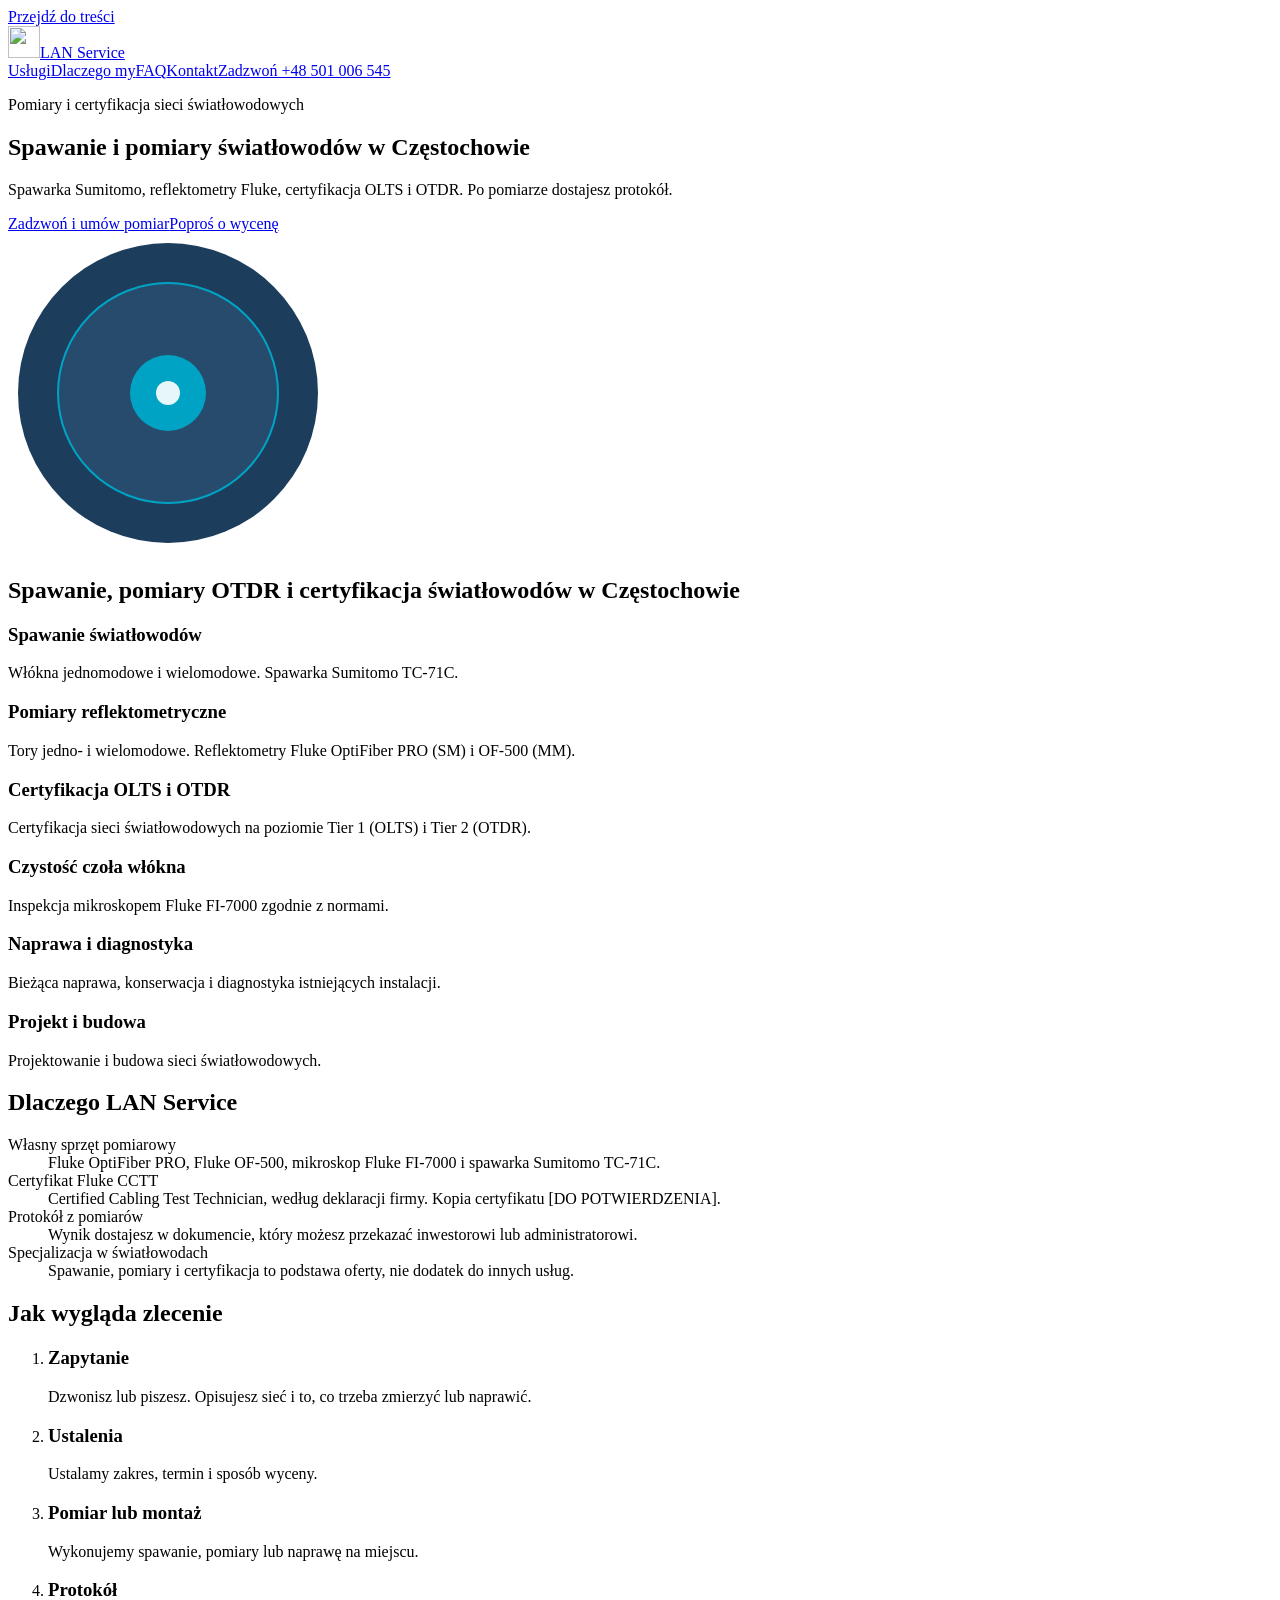
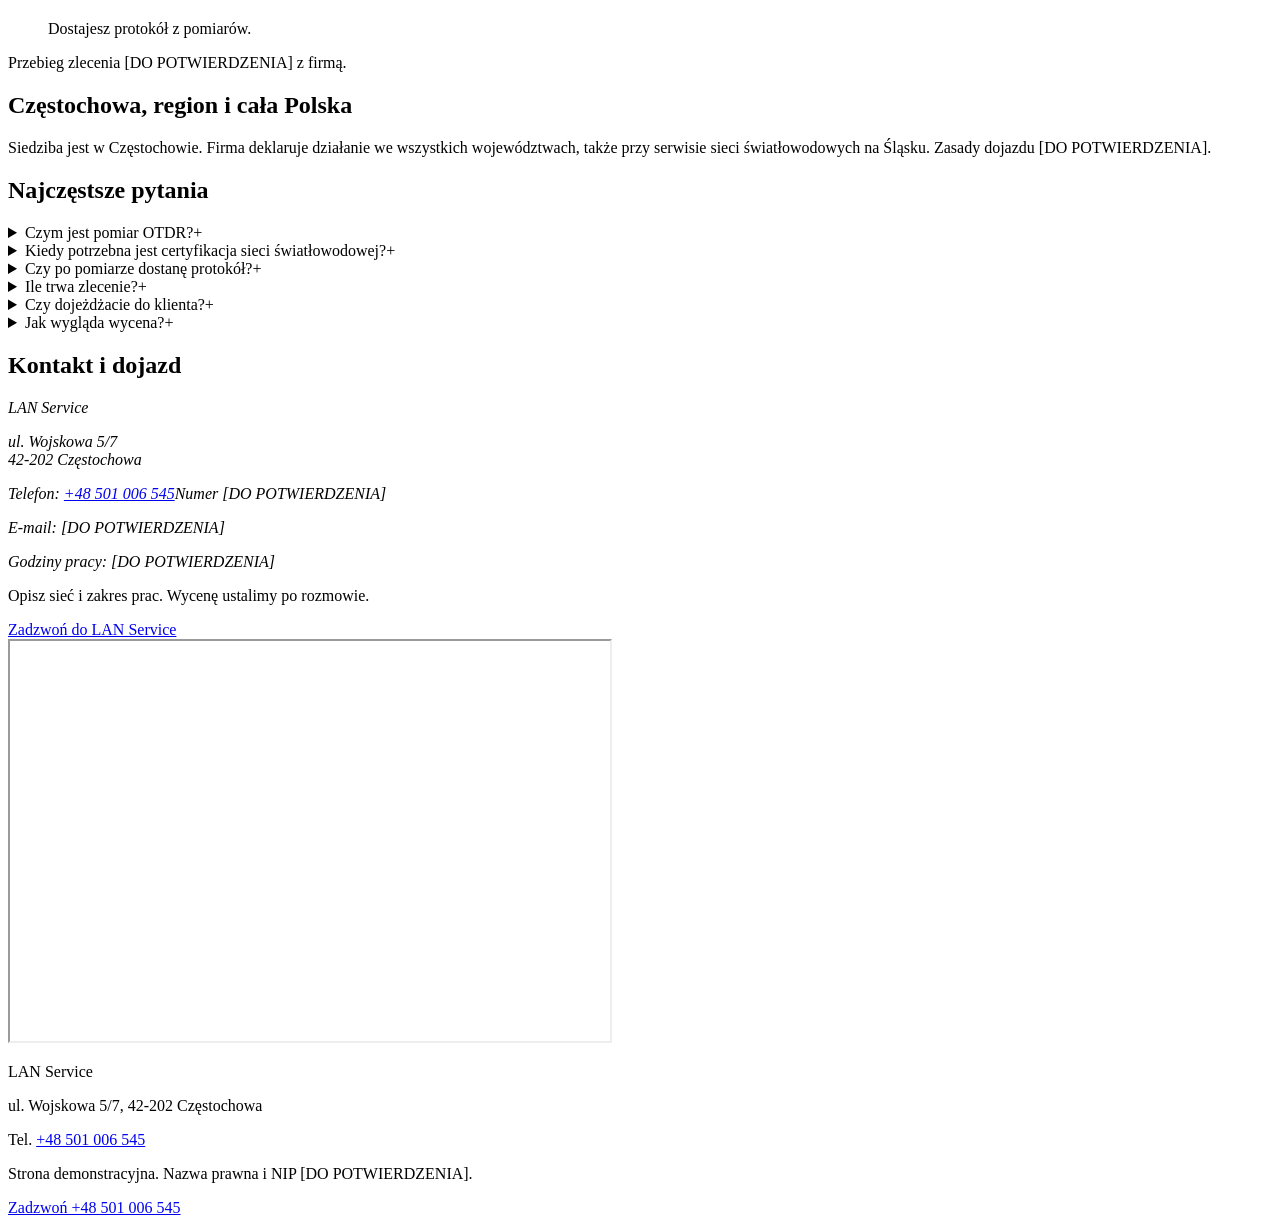
==== lan-service-czestochowa/index.html @ cc071b15 "Demo: lan-service-czestochowa" ====
<!DOCTYPE html><html lang="pl"><head><meta charset="utf-8"><meta name="viewport" content="width=device-width, initial-scale=1"><meta name="robots" content="noindex, nofollow"><title>Pomiary i spawanie światłowodów Częstochowa | LAN Service</title><meta name="description" content="Spawanie, pomiary OTDR i certyfikacja sieci światłowodowych w Częstochowie. Zadzwoń lub poproś o wycenę."><meta name="theme-color" content="#0f2a43"><meta property="og:type" content="website"><meta property="og:locale" content="pl_PL"><meta property="og:title" content="Pomiary i spawanie światłowodów Częstochowa | LAN Service"><meta property="og:description" content="Spawanie, pomiary OTDR i certyfikacja sieci światłowodowych w Częstochowie. Zadzwoń lub poproś o wycenę."><meta property="og:url" content="https://bdepta.github.io/demos/lan-service-czestochowa/"><meta property="og:site_name" content="LAN Service"><meta property="og:image" content="https://bdepta.github.io/demos/lan-service-czestochowa/og.png"><meta property="og:image:width" content="1200"><meta property="og:image:height" content="630"><meta property="og:image:alt" content="LAN Service: pomiary i spawanie światłowodów w Częstochowie"><meta name="twitter:card" content="summary_large_image"><link rel="icon" type="image/svg+xml" href="/demos/lan-service-czestochowa/favicon.svg"><meta name="generator" content="Astro v7.3.8"><script type="application/ld+json">{"@context":"https://schema.org","@graph":[{"@type":"ProfessionalService","@id":"https://bdepta.github.io/demos/lan-service-czestochowa/#firma","name":"LAN Service","url":"https://bdepta.github.io/demos/lan-service-czestochowa/","telephone":"+48 501 006 545","description":"Spawanie, pomiary OTDR i certyfikacja sieci światłowodowych w Częstochowie. Zadzwoń lub poproś o wycenę.","image":"https://bdepta.github.io/demos/lan-service-czestochowa/og.png","address":{"@type":"PostalAddress","streetAddress":"ul. Wojskowa 5/7","postalCode":"42-202","addressLocality":"Częstochowa","addressCountry":"PL"},"areaServed":[{"@type":"City","name":"Częstochowa"},{"@type":"Country","name":"Polska"}]},{"@type":"FAQPage","mainEntity":[{"@type":"Question","name":"Czym jest pomiar OTDR?","acceptedAnswer":{"@type":"Answer","text":"To pomiar reflektometryczny. Pokazuje długość toru, miejsca spawów i złączy oraz tłumienie na całej trasie. Pozwala też znaleźć miejsce uszkodzenia włókna."}},{"@type":"Question","name":"Kiedy potrzebna jest certyfikacja sieci światłowodowej?","acceptedAnswer":{"@type":"Answer","text":"Gdy chcesz mieć dokument potwierdzający parametry toru: po budowie, przy odbiorze od wykonawcy lub przed uruchomieniem usług. Certyfikacja Tier 1 to pomiar OLTS, Tier 2 dodaje OTDR."}},{"@type":"Question","name":"Czy po pomiarze dostanę protokół?","acceptedAnswer":{"@type":"Answer","text":"Tak, wyniki pomiarów są dokumentowane w protokole."}},{"@type":"Question","name":"Ile trwa zlecenie?","acceptedAnswer":{"@type":"Answer","text":"Zależy od liczby włókien i długości tras. Termin ustalamy po opisie zlecenia."}},{"@type":"Question","name":"Czy dojeżdżacie do klienta?","acceptedAnswer":{"@type":"Answer","text":"Siedziba jest w Częstochowie, a firma deklaruje działanie na terenie całej Polski."}},{"@type":"Question","name":"Jak wygląda wycena?","acceptedAnswer":{"@type":"Answer","text":"Cennik nie jest publiczny. Wycenę ustalamy po telefonie lub zapytaniu, na podstawie zakresu prac."}}]}]}</script><link rel="stylesheet" href="/demos/lan-service-czestochowa/_astro/index.CVqVc2AV.css"></head><body class="pb-20 md:pb-0"><a href="#tresc" class="sr-only focus:not-sr-only focus:fixed focus:left-2 focus:top-2 focus:z-50 focus:bg-white focus:p-3">Przejdź do treści</a><header class="border-b border-line bg-white"><div class="mx-auto flex h-16 max-w-6xl items-center justify-between px-4"><a href="/demos/lan-service-czestochowa/" class="flex min-h-11 items-center gap-2 font-bold text-navy" aria-label="LAN Service, strona główna"><img src="/demos/lan-service-czestochowa/favicon.svg" width="32" height="32" alt="">LAN Service</a><nav aria-label="Główna" class="hidden items-center gap-6 text-sm font-semibold text-navy md:flex"><a href="#uslugi" class="inline-block py-3 hover:text-accent-deep">Usługi</a><a href="#dlaczego" class="inline-block py-3 hover:text-accent-deep">Dlaczego my</a><a href="#faq" class="inline-block py-3 hover:text-accent-deep">FAQ</a><a href="#kontakt" class="inline-block py-3 hover:text-accent-deep">Kontakt</a><a href="tel:+48501006545" class="btn btn-primary !min-h-10">Zadzwoń +48 501 006 545</a></nav></div></header><main id="tresc"><section class="bg-navy text-white"><div class="mx-auto grid max-w-6xl items-center gap-8 px-4 py-12 md:grid-cols-[1.25fr_1fr] md:py-20"><div><p class="mb-4 font-mono text-sm uppercase tracking-widest text-accent">Pomiary i certyfikacja sieci światłowodowych</p><h1 class="text-4xl font-bold leading-tight tracking-tight md:text-5xl">Spawanie i pomiary światłowodów w Częstochowie</h1><p class="mt-5 max-w-[48ch] text-lg text-slate-200">Spawarka Sumitomo, reflektometry Fluke, certyfikacja OLTS i OTDR. Po pomiarze dostajesz protokół.</p><div class="mt-8 flex flex-col gap-3 sm:flex-row"><a href="tel:+48501006545" class="btn btn-primary">Zadzwoń i umów pomiar</a><a href="#kontakt" class="btn btn-ghost-light">Poproś o wycenę</a></div></div><div class="mx-auto w-full max-w-xs md:max-w-sm" aria-hidden="true"><!-- Schematyczny przekrój włókna: rdzeń, płaszcz, powłoka --><svg viewBox="0 0 320 320" width="320" height="320" class="h-auto w-full"><circle cx="160" cy="160" r="150" fill="#1d3d5c"></circle><circle cx="160" cy="160" r="110" fill="#264b6d" stroke="#00a3c4" stroke-width="2"></circle><circle cx="160" cy="160" r="38" fill="#00a3c4"></circle><circle cx="160" cy="160" r="12" fill="#fff" opacity=".9"></circle></svg></div></div></section><section id="uslugi" class="mx-auto max-w-6xl px-4 py-14 md:py-20"><h2 class="max-w-[28ch] text-3xl font-bold tracking-tight text-navy md:text-4xl">Spawanie, pomiary OTDR i certyfikacja światłowodów w Częstochowie</h2><div class="mt-10 grid gap-x-10 gap-y-8 md:grid-cols-2"><div class="border-t-2 border-navy pt-4 md:col-span-2 md:grid md:grid-cols-[1fr_2fr] md:gap-10"><h3 class="text-xl font-semibold text-navy">Spawanie światłowodów</h3><p class="mt-2 max-w-[60ch] text-muted">Włókna jednomodowe i wielomodowe. Spawarka Sumitomo TC-71C.</p></div><div class="border-t-2 border-navy pt-4"><h3 class="text-xl font-semibold text-navy">Pomiary reflektometryczne</h3><p class="mt-2 max-w-[60ch] text-muted">Tory jedno- i wielomodowe. Reflektometry Fluke OptiFiber PRO (SM) i OF-500 (MM).</p></div><div class="border-t-2 border-navy pt-4"><h3 class="text-xl font-semibold text-navy">Certyfikacja OLTS i OTDR</h3><p class="mt-2 max-w-[60ch] text-muted">Certyfikacja sieci światłowodowych na poziomie Tier 1 (OLTS) i Tier 2 (OTDR).</p></div><div class="border-t-2 border-navy pt-4"><h3 class="text-xl font-semibold text-navy">Czystość czoła włókna</h3><p class="mt-2 max-w-[60ch] text-muted">Inspekcja mikroskopem Fluke FI-7000 zgodnie z normami.</p></div><div class="border-t-2 border-navy pt-4"><h3 class="text-xl font-semibold text-navy">Naprawa i diagnostyka</h3><p class="mt-2 max-w-[60ch] text-muted">Bieżąca naprawa, konserwacja i diagnostyka istniejących instalacji.</p></div><div class="border-t-2 border-navy pt-4"><h3 class="text-xl font-semibold text-navy">Projekt i budowa</h3><p class="mt-2 max-w-[60ch] text-muted">Projektowanie i budowa sieci światłowodowych.</p></div></div></section><section id="dlaczego" class="bg-paper"><div class="mx-auto grid max-w-6xl gap-10 px-4 py-14 md:grid-cols-[1fr_1.4fr] md:py-20"><h2 class="text-3xl font-bold tracking-tight text-navy md:text-4xl">Dlaczego LAN Service</h2><dl class="grid gap-6 sm:grid-cols-2"><div class="rounded-ui border border-line bg-white p-5"><dt class="font-semibold text-navy">Własny sprzęt pomiarowy</dt><dd class="mt-2 text-muted">Fluke OptiFiber PRO, Fluke OF-500, mikroskop Fluke FI-7000 i spawarka Sumitomo TC-71C.</dd></div><div class="rounded-ui border border-line bg-white p-5"><dt class="font-semibold text-navy">Certyfikat Fluke CCTT</dt><dd class="mt-2 text-muted">Certified Cabling Test Technician, według deklaracji firmy. Kopia certyfikatu [DO POTWIERDZENIA].</dd></div><div class="rounded-ui border border-line bg-white p-5"><dt class="font-semibold text-navy">Protokół z pomiarów</dt><dd class="mt-2 text-muted">Wynik dostajesz w dokumencie, który możesz przekazać inwestorowi lub administratorowi.</dd></div><div class="rounded-ui border border-line bg-white p-5"><dt class="font-semibold text-navy">Specjalizacja w światłowodach</dt><dd class="mt-2 text-muted">Spawanie, pomiary i certyfikacja to podstawa oferty, nie dodatek do innych usług.</dd></div></dl></div></section><section class="mx-auto max-w-6xl px-4 py-14 md:py-20"><h2 class="text-3xl font-bold tracking-tight text-navy md:text-4xl">Jak wygląda zlecenie</h2><ol class="mt-10 grid gap-8 md:grid-cols-4"><li class="border-l-4 border-accent pl-4"><h3 class="text-lg font-semibold text-navy">Zapytanie</h3><p class="mt-2 text-muted">Dzwonisz lub piszesz. Opisujesz sieć i to, co trzeba zmierzyć lub naprawić.</p></li><li class="border-l-4 border-accent pl-4"><h3 class="text-lg font-semibold text-navy">Ustalenia</h3><p class="mt-2 text-muted">Ustalamy zakres, termin i sposób wyceny.</p></li><li class="border-l-4 border-accent pl-4"><h3 class="text-lg font-semibold text-navy">Pomiar lub montaż</h3><p class="mt-2 text-muted">Wykonujemy spawanie, pomiary lub naprawę na miejscu.</p></li><li class="border-l-4 border-accent pl-4"><h3 class="text-lg font-semibold text-navy">Protokół</h3><p class="mt-2 text-muted">Dostajesz protokół z pomiarów.</p></li></ol><p class="mt-6 text-sm text-muted">Przebieg zlecenia [DO POTWIERDZENIA] z firmą.</p></section><section class="bg-navy text-white"><div class="mx-auto max-w-6xl px-4 py-12 md:py-16"><h2 class="max-w-[28ch] text-3xl font-bold tracking-tight md:text-4xl">Częstochowa, region i cała Polska</h2><p class="mt-4 max-w-[60ch] text-slate-200">Siedziba jest w Częstochowie. Firma deklaruje działanie we wszystkich województwach, także przy serwisie sieci światłowodowych na Śląsku. Zasady dojazdu [DO POTWIERDZENIA].</p></div></section><section id="faq" class="mx-auto max-w-3xl px-4 py-14 md:py-20"><h2 class="text-3xl font-bold tracking-tight text-navy md:text-4xl">Najczęstsze pytania</h2><div class="mt-8 divide-y divide-line border-y border-line"><details class="py-4"><summary class="flex min-h-11 items-center justify-between gap-4 text-lg font-semibold text-navy">Czym jest pomiar OTDR?<span class="faq-plus text-2xl text-accent-deep" aria-hidden="true">+</span></summary><p class="mt-3 max-w-[60ch] text-muted">To pomiar reflektometryczny. Pokazuje długość toru, miejsca spawów i złączy oraz tłumienie na całej trasie. Pozwala też znaleźć miejsce uszkodzenia włókna.</p></details><details class="py-4"><summary class="flex min-h-11 items-center justify-between gap-4 text-lg font-semibold text-navy">Kiedy potrzebna jest certyfikacja sieci światłowodowej?<span class="faq-plus text-2xl text-accent-deep" aria-hidden="true">+</span></summary><p class="mt-3 max-w-[60ch] text-muted">Gdy chcesz mieć dokument potwierdzający parametry toru: po budowie, przy odbiorze od wykonawcy lub przed uruchomieniem usług. Certyfikacja Tier 1 to pomiar OLTS, Tier 2 dodaje OTDR.</p></details><details class="py-4"><summary class="flex min-h-11 items-center justify-between gap-4 text-lg font-semibold text-navy">Czy po pomiarze dostanę protokół?<span class="faq-plus text-2xl text-accent-deep" aria-hidden="true">+</span></summary><p class="mt-3 max-w-[60ch] text-muted">Tak, wyniki pomiarów są dokumentowane w protokole. Format i zakres protokołu [DO POTWIERDZENIA].</p></details><details class="py-4"><summary class="flex min-h-11 items-center justify-between gap-4 text-lg font-semibold text-navy">Ile trwa zlecenie?<span class="faq-plus text-2xl text-accent-deep" aria-hidden="true">+</span></summary><p class="mt-3 max-w-[60ch] text-muted">Zależy od liczby włókien i długości tras. Termin ustalamy po opisie zlecenia. Typowe czasy [DO POTWIERDZENIA].</p></details><details class="py-4"><summary class="flex min-h-11 items-center justify-between gap-4 text-lg font-semibold text-navy">Czy dojeżdżacie do klienta?<span class="faq-plus text-2xl text-accent-deep" aria-hidden="true">+</span></summary><p class="mt-3 max-w-[60ch] text-muted">Siedziba jest w Częstochowie, a firma deklaruje działanie na terenie całej Polski. Zasady dojazdu i koszty [DO POTWIERDZENIA].</p></details><details class="py-4"><summary class="flex min-h-11 items-center justify-between gap-4 text-lg font-semibold text-navy">Jak wygląda wycena?<span class="faq-plus text-2xl text-accent-deep" aria-hidden="true">+</span></summary><p class="mt-3 max-w-[60ch] text-muted">Cennik nie jest publiczny. Wycenę ustalamy po telefonie lub zapytaniu, na podstawie zakresu prac. Widełki cenowe [DO POTWIERDZENIA].</p></details></div></section><section id="kontakt" class="bg-paper"><div class="mx-auto grid max-w-6xl gap-8 px-4 py-14 md:grid-cols-2 md:py-20"><div><h2 class="text-3xl font-bold tracking-tight text-navy md:text-4xl">Kontakt i dojazd</h2><address class="mt-6 space-y-4 not-italic"><p class="text-lg font-semibold text-navy">LAN Service</p><p>ul. Wojskowa 5/7<br>42-202 Częstochowa</p><p>Telefon: <a href="tel:+48501006545" class="inline-block py-2 font-semibold text-accent-deep underline">+48 501 006 545</a><span class="block text-sm text-muted">Numer [DO POTWIERDZENIA]</span></p><p>E-mail: [DO POTWIERDZENIA]</p><p>Godziny pracy: [DO POTWIERDZENIA]</p></address><p class="mt-6 max-w-[50ch] text-muted">Opisz sieć i zakres prac. Wycenę ustalimy po rozmowie.</p><a href="tel:+48501006545" class="btn btn-primary mt-6">Zadzwoń do LAN Service</a></div><div class="overflow-hidden rounded-ui border border-line bg-white"><iframe title="Mapa dojazdu: ul. Wojskowa 5/7, Częstochowa" src="https://www.google.com/maps?q=Wojskowa%205%2F7%2C%2042-202%20Cz%C4%99stochowa&amp;output=embed" width="600" height="400" loading="lazy" referrerpolicy="no-referrer-when-downgrade" class="h-80 w-full md:h-full md:min-h-96"></iframe></div></div></section></main><footer class="bg-navy py-8 text-sm text-slate-200"><div class="mx-auto max-w-6xl px-4"><p class="font-semibold text-white">LAN Service</p><p>ul. Wojskowa 5/7, 42-202 Częstochowa</p><p>Tel. <a href="tel:+48501006545" class="inline-block py-3 underline">+48 501 006 545</a></p><p class="mt-3 text-slate-300">Strona demonstracyjna. Nazwa prawna i NIP [DO POTWIERDZENIA].</p></div></footer><div class="fixed inset-x-0 bottom-0 z-40 border-t border-line bg-white p-3 md:hidden"><a href="tel:+48501006545" class="btn btn-primary w-full">Zadzwoń +48 501 006 545</a></div></body></html>
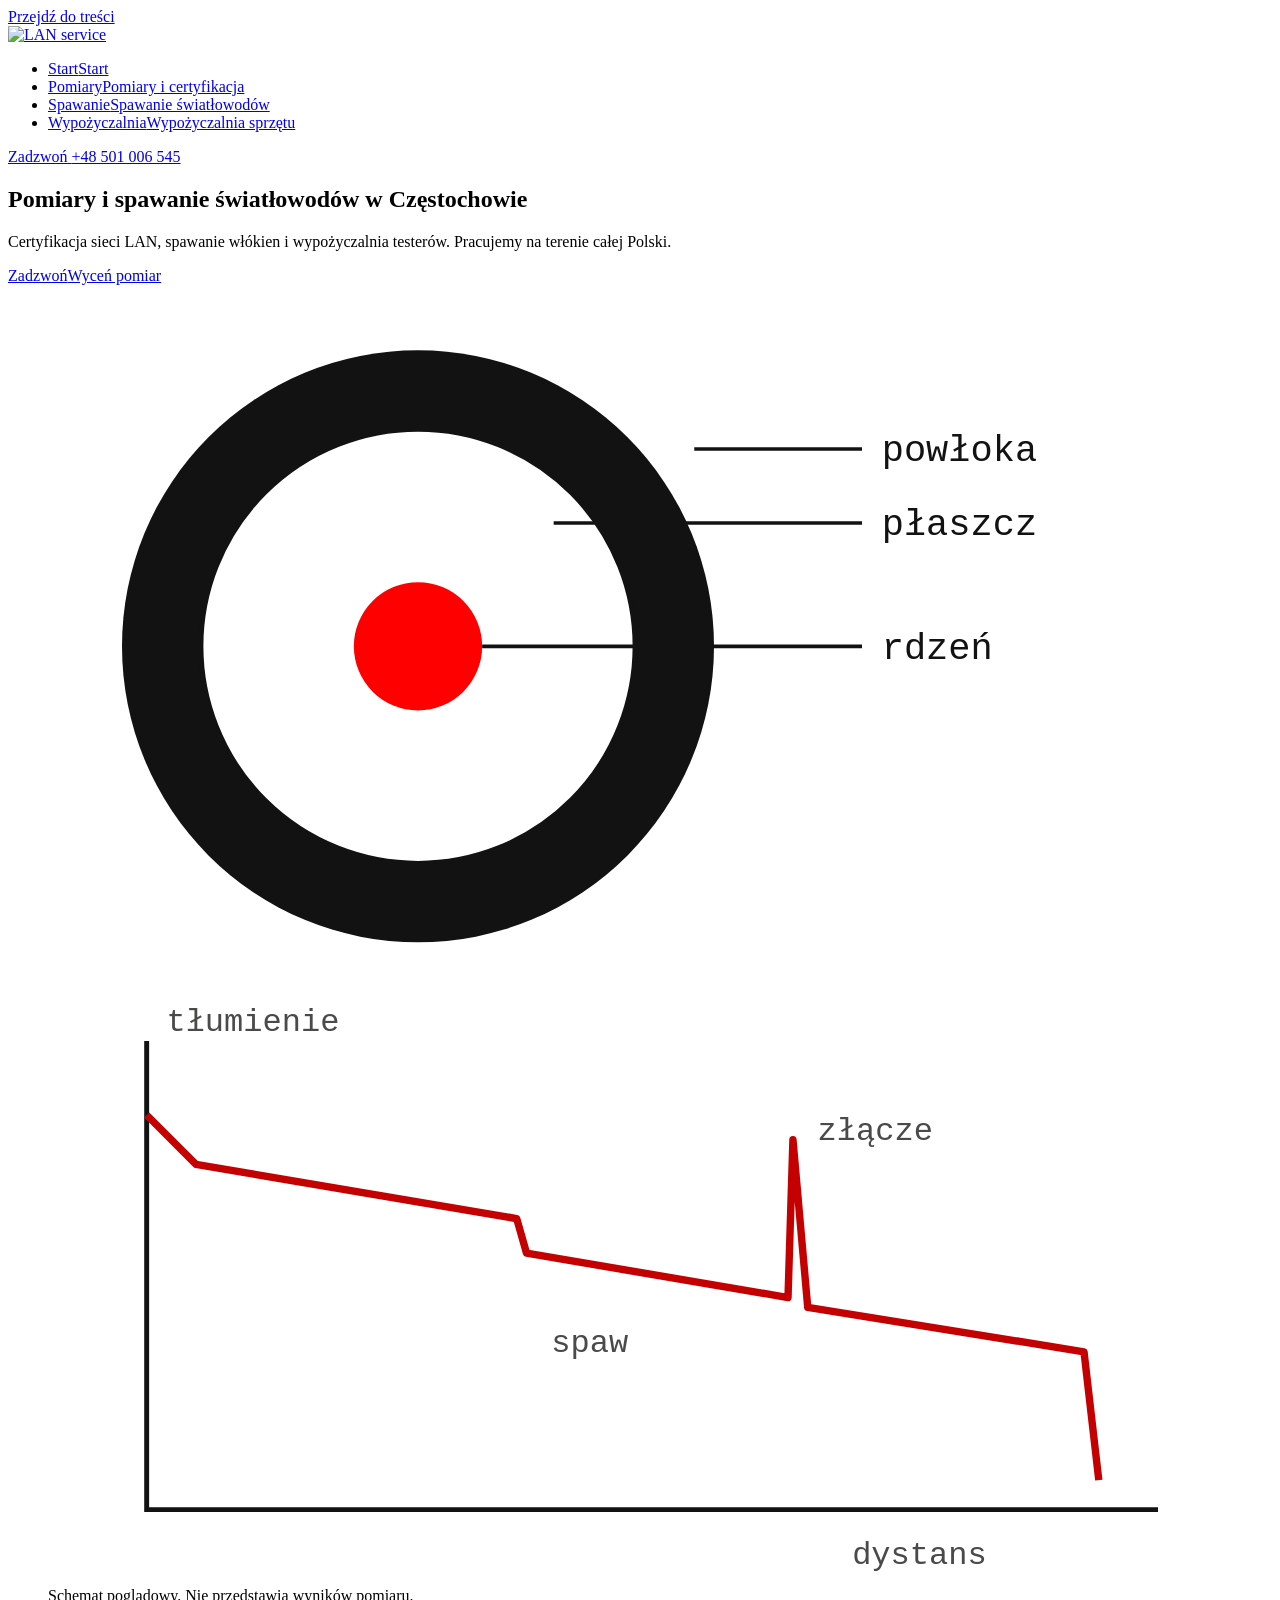
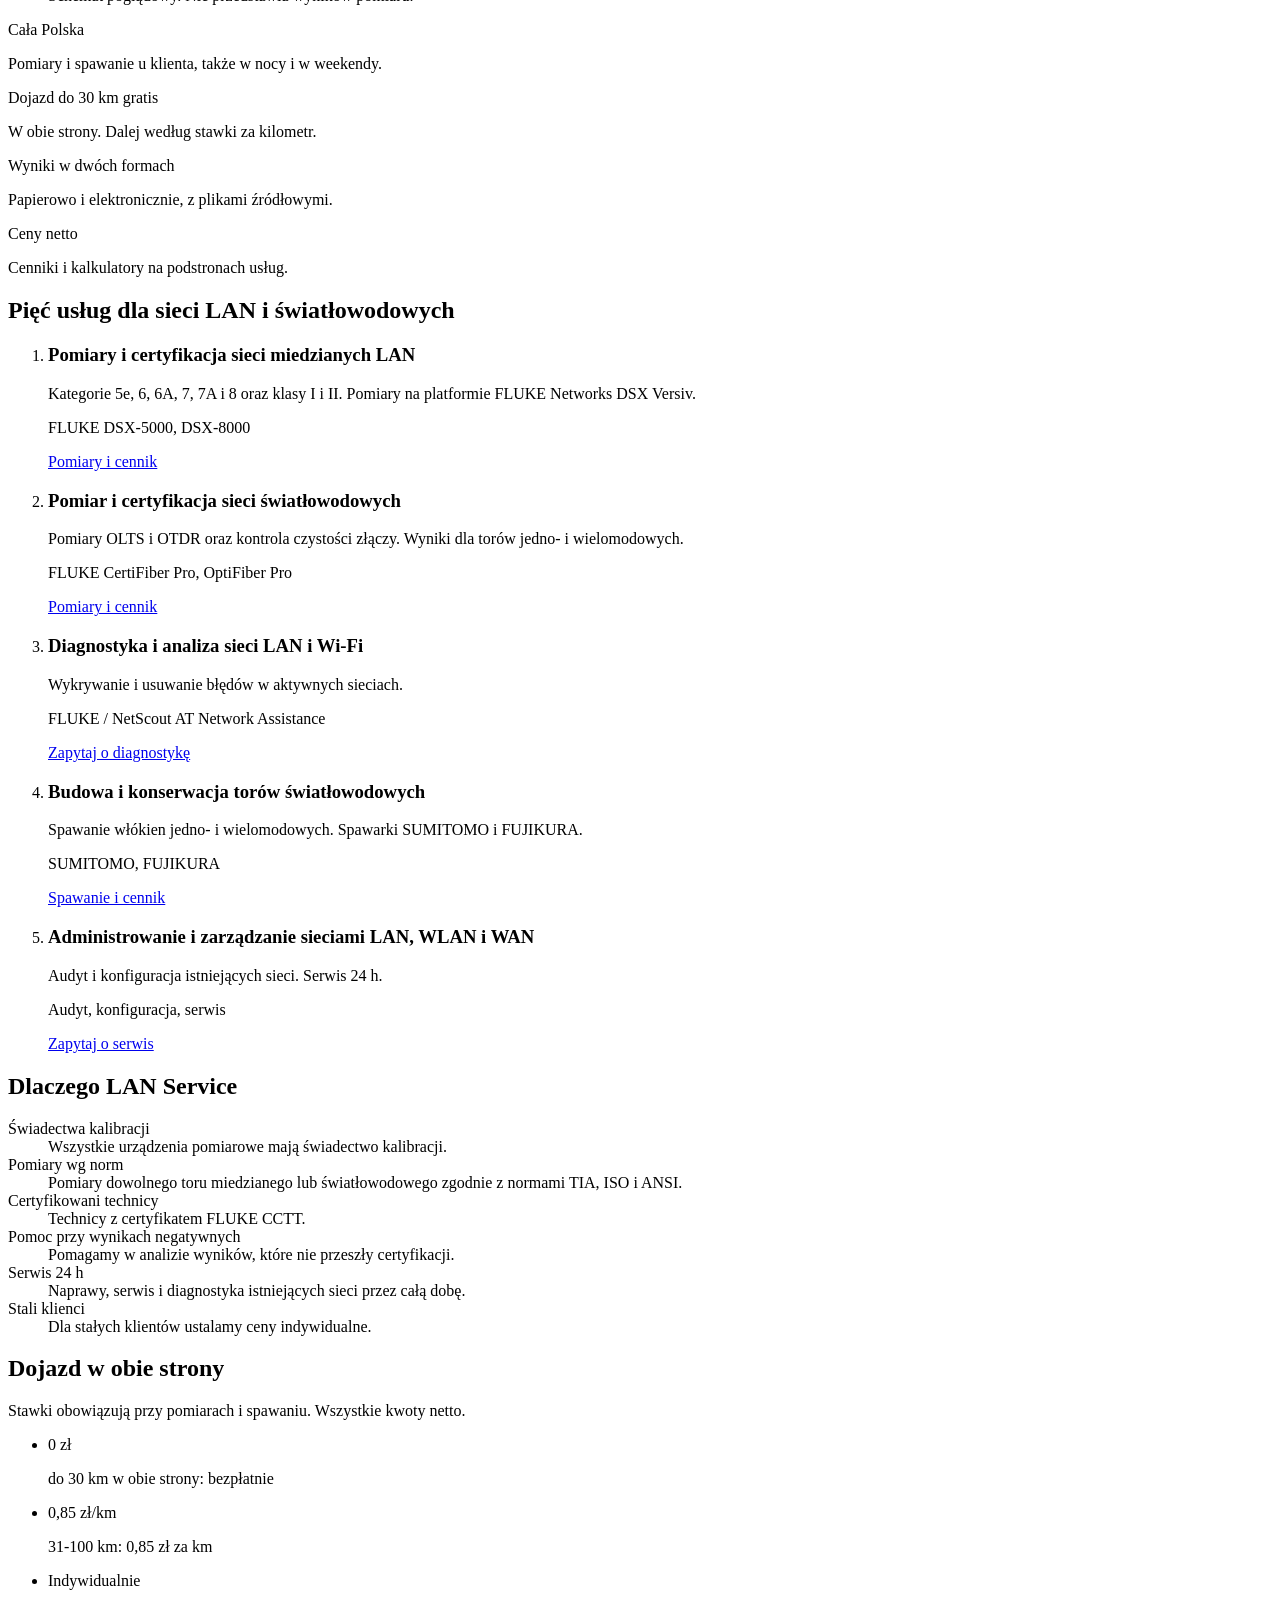
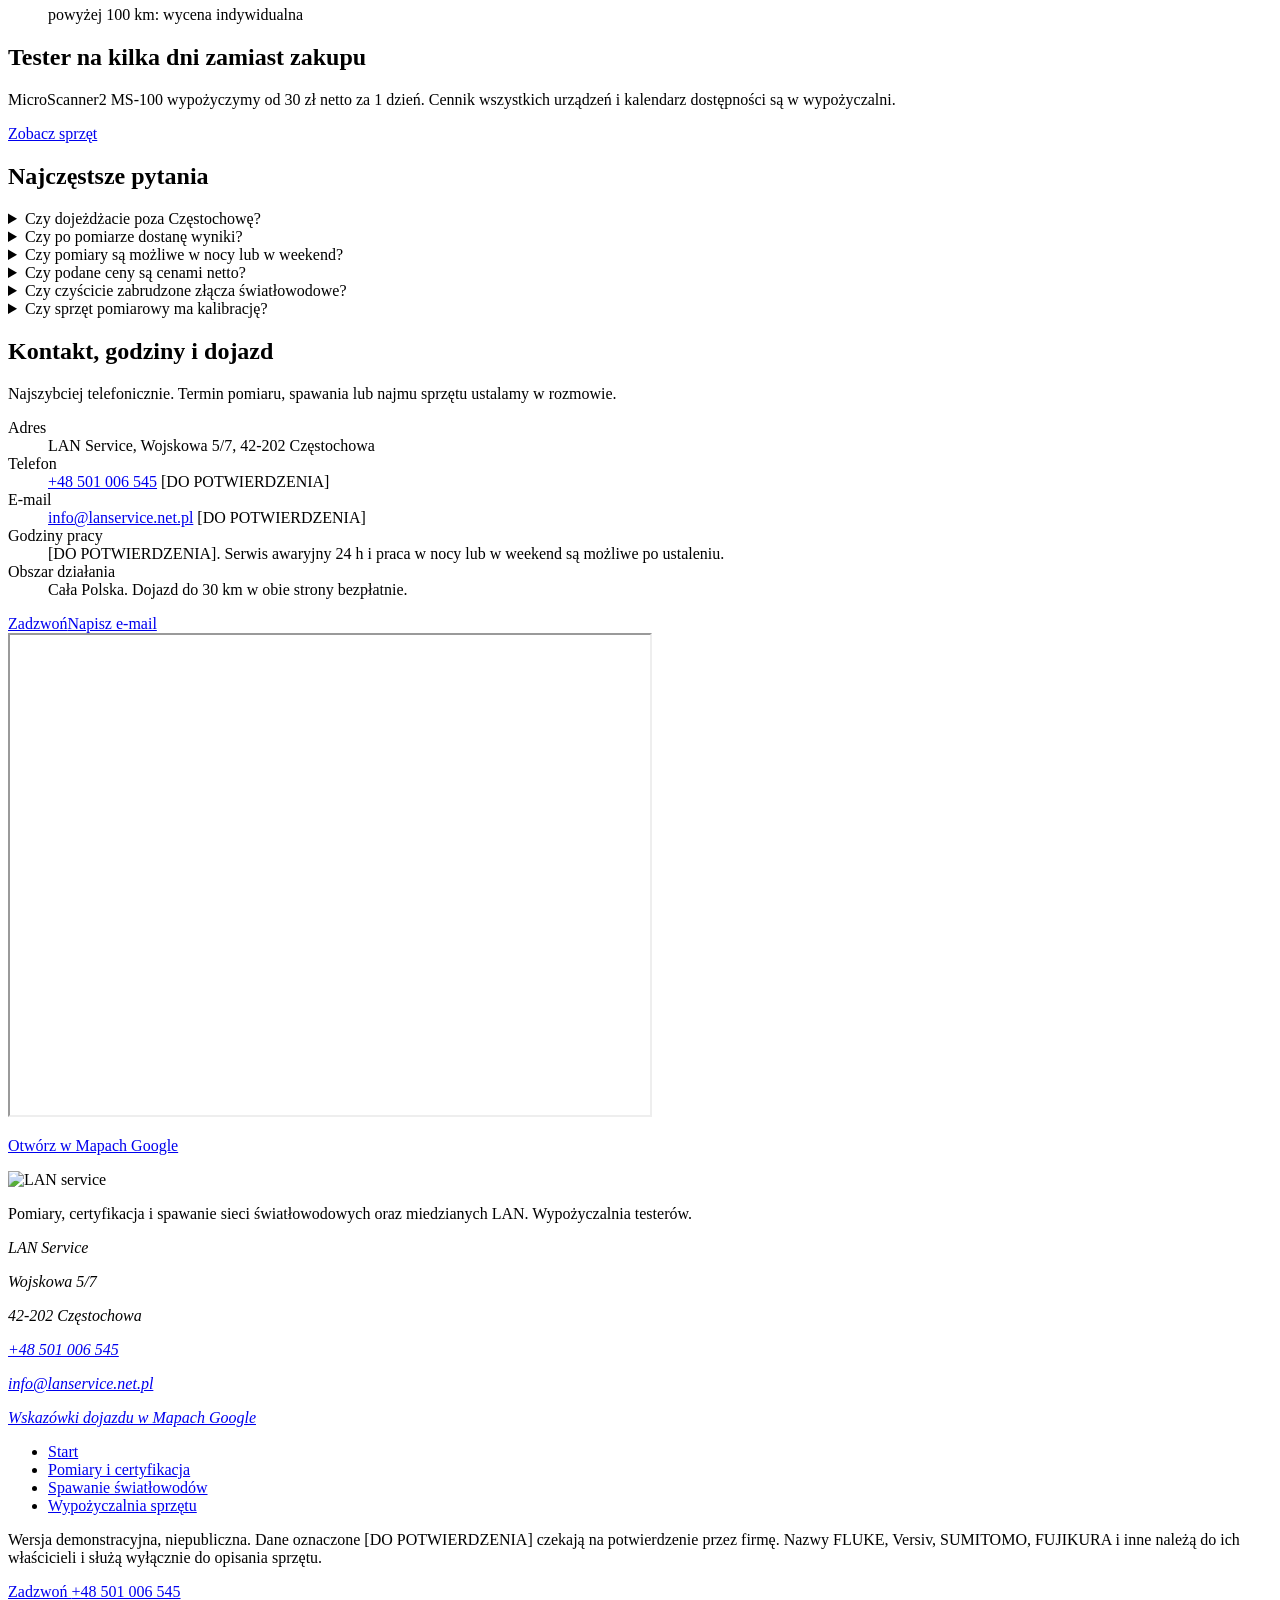
==== commit 8ff2d59a: "Demo: lan-service-czestochowa" ====
--- a/lan-service-czestochowa/index.html
+++ b/lan-service-czestochowa/index.html
@@ -1 +1 @@
-<!DOCTYPE html><html lang="pl"><head><meta charset="utf-8"><meta name="viewport" content="width=device-width, initial-scale=1"><meta name="robots" content="noindex, nofollow"><title>Pomiary i spawanie światłowodów Częstochowa | LAN Service</title><meta name="description" content="Spawanie, pomiary OTDR i certyfikacja sieci światłowodowych w Częstochowie. Zadzwoń lub poproś o wycenę."><meta name="theme-color" content="#0f2a43"><meta property="og:type" content="website"><meta property="og:locale" content="pl_PL"><meta property="og:title" content="Pomiary i spawanie światłowodów Częstochowa | LAN Service"><meta property="og:description" content="Spawanie, pomiary OTDR i certyfikacja sieci światłowodowych w Częstochowie. Zadzwoń lub poproś o wycenę."><meta property="og:url" content="https://bdepta.github.io/demos/lan-service-czestochowa/"><meta property="og:site_name" content="LAN Service"><meta property="og:image" content="https://bdepta.github.io/demos/lan-service-czestochowa/og.png"><meta property="og:image:width" content="1200"><meta property="og:image:height" content="630"><meta property="og:image:alt" content="LAN Service: pomiary i spawanie światłowodów w Częstochowie"><meta name="twitter:card" content="summary_large_image"><link rel="icon" type="image/svg+xml" href="/demos/lan-service-czestochowa/favicon.svg"><meta name="generator" content="Astro v7.3.8"><script type="application/ld+json">{"@context":"https://schema.org","@graph":[{"@type":"ProfessionalService","@id":"https://bdepta.github.io/demos/lan-service-czestochowa/#firma","name":"LAN Service","url":"https://bdepta.github.io/demos/lan-service-czestochowa/","telephone":"+48 501 006 545","description":"Spawanie, pomiary OTDR i certyfikacja sieci światłowodowych w Częstochowie. Zadzwoń lub poproś o wycenę.","image":"https://bdepta.github.io/demos/lan-service-czestochowa/og.png","address":{"@type":"PostalAddress","streetAddress":"ul. Wojskowa 5/7","postalCode":"42-202","addressLocality":"Częstochowa","addressCountry":"PL"},"areaServed":[{"@type":"City","name":"Częstochowa"},{"@type":"Country","name":"Polska"}]},{"@type":"FAQPage","mainEntity":[{"@type":"Question","name":"Czym jest pomiar OTDR?","acceptedAnswer":{"@type":"Answer","text":"To pomiar reflektometryczny. Pokazuje długość toru, miejsca spawów i złączy oraz tłumienie na całej trasie. Pozwala też znaleźć miejsce uszkodzenia włókna."}},{"@type":"Question","name":"Kiedy potrzebna jest certyfikacja sieci światłowodowej?","acceptedAnswer":{"@type":"Answer","text":"Gdy chcesz mieć dokument potwierdzający parametry toru: po budowie, przy odbiorze od wykonawcy lub przed uruchomieniem usług. Certyfikacja Tier 1 to pomiar OLTS, Tier 2 dodaje OTDR."}},{"@type":"Question","name":"Czy po pomiarze dostanę protokół?","acceptedAnswer":{"@type":"Answer","text":"Tak, wyniki pomiarów są dokumentowane w protokole."}},{"@type":"Question","name":"Ile trwa zlecenie?","acceptedAnswer":{"@type":"Answer","text":"Zależy od liczby włókien i długości tras. Termin ustalamy po opisie zlecenia."}},{"@type":"Question","name":"Czy dojeżdżacie do klienta?","acceptedAnswer":{"@type":"Answer","text":"Siedziba jest w Częstochowie, a firma deklaruje działanie na terenie całej Polski."}},{"@type":"Question","name":"Jak wygląda wycena?","acceptedAnswer":{"@type":"Answer","text":"Cennik nie jest publiczny. Wycenę ustalamy po telefonie lub zapytaniu, na podstawie zakresu prac."}}]}]}</script><link rel="stylesheet" href="/demos/lan-service-czestochowa/_astro/index.CVqVc2AV.css"></head><body class="pb-20 md:pb-0"><a href="#tresc" class="sr-only focus:not-sr-only focus:fixed focus:left-2 focus:top-2 focus:z-50 focus:bg-white focus:p-3">Przejdź do treści</a><header class="border-b border-line bg-white"><div class="mx-auto flex h-16 max-w-6xl items-center justify-between px-4"><a href="/demos/lan-service-czestochowa/" class="flex min-h-11 items-center gap-2 font-bold text-navy" aria-label="LAN Service, strona główna"><img src="/demos/lan-service-czestochowa/favicon.svg" width="32" height="32" alt="">LAN Service</a><nav aria-label="Główna" class="hidden items-center gap-6 text-sm font-semibold text-navy md:flex"><a href="#uslugi" class="inline-block py-3 hover:text-accent-deep">Usługi</a><a href="#dlaczego" class="inline-block py-3 hover:text-accent-deep">Dlaczego my</a><a href="#faq" class="inline-block py-3 hover:text-accent-deep">FAQ</a><a href="#kontakt" class="inline-block py-3 hover:text-accent-deep">Kontakt</a><a href="tel:+48501006545" class="btn btn-primary !min-h-10">Zadzwoń +48 501 006 545</a></nav></div></header><main id="tresc"><section class="bg-navy text-white"><div class="mx-auto grid max-w-6xl items-center gap-8 px-4 py-12 md:grid-cols-[1.25fr_1fr] md:py-20"><div><p class="mb-4 font-mono text-sm uppercase tracking-widest text-accent">Pomiary i certyfikacja sieci światłowodowych</p><h1 class="text-4xl font-bold leading-tight tracking-tight md:text-5xl">Spawanie i pomiary światłowodów w Częstochowie</h1><p class="mt-5 max-w-[48ch] text-lg text-slate-200">Spawarka Sumitomo, reflektometry Fluke, certyfikacja OLTS i OTDR. Po pomiarze dostajesz protokół.</p><div class="mt-8 flex flex-col gap-3 sm:flex-row"><a href="tel:+48501006545" class="btn btn-primary">Zadzwoń i umów pomiar</a><a href="#kontakt" class="btn btn-ghost-light">Poproś o wycenę</a></div></div><div class="mx-auto w-full max-w-xs md:max-w-sm" aria-hidden="true"><!-- Schematyczny przekrój włókna: rdzeń, płaszcz, powłoka --><svg viewBox="0 0 320 320" width="320" height="320" class="h-auto w-full"><circle cx="160" cy="160" r="150" fill="#1d3d5c"></circle><circle cx="160" cy="160" r="110" fill="#264b6d" stroke="#00a3c4" stroke-width="2"></circle><circle cx="160" cy="160" r="38" fill="#00a3c4"></circle><circle cx="160" cy="160" r="12" fill="#fff" opacity=".9"></circle></svg></div></div></section><section id="uslugi" class="mx-auto max-w-6xl px-4 py-14 md:py-20"><h2 class="max-w-[28ch] text-3xl font-bold tracking-tight text-navy md:text-4xl">Spawanie, pomiary OTDR i certyfikacja światłowodów w Częstochowie</h2><div class="mt-10 grid gap-x-10 gap-y-8 md:grid-cols-2"><div class="border-t-2 border-navy pt-4 md:col-span-2 md:grid md:grid-cols-[1fr_2fr] md:gap-10"><h3 class="text-xl font-semibold text-navy">Spawanie światłowodów</h3><p class="mt-2 max-w-[60ch] text-muted">Włókna jednomodowe i wielomodowe. Spawarka Sumitomo TC-71C.</p></div><div class="border-t-2 border-navy pt-4"><h3 class="text-xl font-semibold text-navy">Pomiary reflektometryczne</h3><p class="mt-2 max-w-[60ch] text-muted">Tory jedno- i wielomodowe. Reflektometry Fluke OptiFiber PRO (SM) i OF-500 (MM).</p></div><div class="border-t-2 border-navy pt-4"><h3 class="text-xl font-semibold text-navy">Certyfikacja OLTS i OTDR</h3><p class="mt-2 max-w-[60ch] text-muted">Certyfikacja sieci światłowodowych na poziomie Tier 1 (OLTS) i Tier 2 (OTDR).</p></div><div class="border-t-2 border-navy pt-4"><h3 class="text-xl font-semibold text-navy">Czystość czoła włókna</h3><p class="mt-2 max-w-[60ch] text-muted">Inspekcja mikroskopem Fluke FI-7000 zgodnie z normami.</p></div><div class="border-t-2 border-navy pt-4"><h3 class="text-xl font-semibold text-navy">Naprawa i diagnostyka</h3><p class="mt-2 max-w-[60ch] text-muted">Bieżąca naprawa, konserwacja i diagnostyka istniejących instalacji.</p></div><div class="border-t-2 border-navy pt-4"><h3 class="text-xl font-semibold text-navy">Projekt i budowa</h3><p class="mt-2 max-w-[60ch] text-muted">Projektowanie i budowa sieci światłowodowych.</p></div></div></section><section id="dlaczego" class="bg-paper"><div class="mx-auto grid max-w-6xl gap-10 px-4 py-14 md:grid-cols-[1fr_1.4fr] md:py-20"><h2 class="text-3xl font-bold tracking-tight text-navy md:text-4xl">Dlaczego LAN Service</h2><dl class="grid gap-6 sm:grid-cols-2"><div class="rounded-ui border border-line bg-white p-5"><dt class="font-semibold text-navy">Własny sprzęt pomiarowy</dt><dd class="mt-2 text-muted">Fluke OptiFiber PRO, Fluke OF-500, mikroskop Fluke FI-7000 i spawarka Sumitomo TC-71C.</dd></div><div class="rounded-ui border border-line bg-white p-5"><dt class="font-semibold text-navy">Certyfikat Fluke CCTT</dt><dd class="mt-2 text-muted">Certified Cabling Test Technician, według deklaracji firmy. Kopia certyfikatu [DO POTWIERDZENIA].</dd></div><div class="rounded-ui border border-line bg-white p-5"><dt class="font-semibold text-navy">Protokół z pomiarów</dt><dd class="mt-2 text-muted">Wynik dostajesz w dokumencie, który możesz przekazać inwestorowi lub administratorowi.</dd></div><div class="rounded-ui border border-line bg-white p-5"><dt class="font-semibold text-navy">Specjalizacja w światłowodach</dt><dd class="mt-2 text-muted">Spawanie, pomiary i certyfikacja to podstawa oferty, nie dodatek do innych usług.</dd></div></dl></div></section><section class="mx-auto max-w-6xl px-4 py-14 md:py-20"><h2 class="text-3xl font-bold tracking-tight text-navy md:text-4xl">Jak wygląda zlecenie</h2><ol class="mt-10 grid gap-8 md:grid-cols-4"><li class="border-l-4 border-accent pl-4"><h3 class="text-lg font-semibold text-navy">Zapytanie</h3><p class="mt-2 text-muted">Dzwonisz lub piszesz. Opisujesz sieć i to, co trzeba zmierzyć lub naprawić.</p></li><li class="border-l-4 border-accent pl-4"><h3 class="text-lg font-semibold text-navy">Ustalenia</h3><p class="mt-2 text-muted">Ustalamy zakres, termin i sposób wyceny.</p></li><li class="border-l-4 border-accent pl-4"><h3 class="text-lg font-semibold text-navy">Pomiar lub montaż</h3><p class="mt-2 text-muted">Wykonujemy spawanie, pomiary lub naprawę na miejscu.</p></li><li class="border-l-4 border-accent pl-4"><h3 class="text-lg font-semibold text-navy">Protokół</h3><p class="mt-2 text-muted">Dostajesz protokół z pomiarów.</p></li></ol><p class="mt-6 text-sm text-muted">Przebieg zlecenia [DO POTWIERDZENIA] z firmą.</p></section><section class="bg-navy text-white"><div class="mx-auto max-w-6xl px-4 py-12 md:py-16"><h2 class="max-w-[28ch] text-3xl font-bold tracking-tight md:text-4xl">Częstochowa, region i cała Polska</h2><p class="mt-4 max-w-[60ch] text-slate-200">Siedziba jest w Częstochowie. Firma deklaruje działanie we wszystkich województwach, także przy serwisie sieci światłowodowych na Śląsku. Zasady dojazdu [DO POTWIERDZENIA].</p></div></section><section id="faq" class="mx-auto max-w-3xl px-4 py-14 md:py-20"><h2 class="text-3xl font-bold tracking-tight text-navy md:text-4xl">Najczęstsze pytania</h2><div class="mt-8 divide-y divide-line border-y border-line"><details class="py-4"><summary class="flex min-h-11 items-center justify-between gap-4 text-lg font-semibold text-navy">Czym jest pomiar OTDR?<span class="faq-plus text-2xl text-accent-deep" aria-hidden="true">+</span></summary><p class="mt-3 max-w-[60ch] text-muted">To pomiar reflektometryczny. Pokazuje długość toru, miejsca spawów i złączy oraz tłumienie na całej trasie. Pozwala też znaleźć miejsce uszkodzenia włókna.</p></details><details class="py-4"><summary class="flex min-h-11 items-center justify-between gap-4 text-lg font-semibold text-navy">Kiedy potrzebna jest certyfikacja sieci światłowodowej?<span class="faq-plus text-2xl text-accent-deep" aria-hidden="true">+</span></summary><p class="mt-3 max-w-[60ch] text-muted">Gdy chcesz mieć dokument potwierdzający parametry toru: po budowie, przy odbiorze od wykonawcy lub przed uruchomieniem usług. Certyfikacja Tier 1 to pomiar OLTS, Tier 2 dodaje OTDR.</p></details><details class="py-4"><summary class="flex min-h-11 items-center justify-between gap-4 text-lg font-semibold text-navy">Czy po pomiarze dostanę protokół?<span class="faq-plus text-2xl text-accent-deep" aria-hidden="true">+</span></summary><p class="mt-3 max-w-[60ch] text-muted">Tak, wyniki pomiarów są dokumentowane w protokole. Format i zakres protokołu [DO POTWIERDZENIA].</p></details><details class="py-4"><summary class="flex min-h-11 items-center justify-between gap-4 text-lg font-semibold text-navy">Ile trwa zlecenie?<span class="faq-plus text-2xl text-accent-deep" aria-hidden="true">+</span></summary><p class="mt-3 max-w-[60ch] text-muted">Zależy od liczby włókien i długości tras. Termin ustalamy po opisie zlecenia. Typowe czasy [DO POTWIERDZENIA].</p></details><details class="py-4"><summary class="flex min-h-11 items-center justify-between gap-4 text-lg font-semibold text-navy">Czy dojeżdżacie do klienta?<span class="faq-plus text-2xl text-accent-deep" aria-hidden="true">+</span></summary><p class="mt-3 max-w-[60ch] text-muted">Siedziba jest w Częstochowie, a firma deklaruje działanie na terenie całej Polski. Zasady dojazdu i koszty [DO POTWIERDZENIA].</p></details><details class="py-4"><summary class="flex min-h-11 items-center justify-between gap-4 text-lg font-semibold text-navy">Jak wygląda wycena?<span class="faq-plus text-2xl text-accent-deep" aria-hidden="true">+</span></summary><p class="mt-3 max-w-[60ch] text-muted">Cennik nie jest publiczny. Wycenę ustalamy po telefonie lub zapytaniu, na podstawie zakresu prac. Widełki cenowe [DO POTWIERDZENIA].</p></details></div></section><section id="kontakt" class="bg-paper"><div class="mx-auto grid max-w-6xl gap-8 px-4 py-14 md:grid-cols-2 md:py-20"><div><h2 class="text-3xl font-bold tracking-tight text-navy md:text-4xl">Kontakt i dojazd</h2><address class="mt-6 space-y-4 not-italic"><p class="text-lg font-semibold text-navy">LAN Service</p><p>ul. Wojskowa 5/7<br>42-202 Częstochowa</p><p>Telefon: <a href="tel:+48501006545" class="inline-block py-2 font-semibold text-accent-deep underline">+48 501 006 545</a><span class="block text-sm text-muted">Numer [DO POTWIERDZENIA]</span></p><p>E-mail: [DO POTWIERDZENIA]</p><p>Godziny pracy: [DO POTWIERDZENIA]</p></address><p class="mt-6 max-w-[50ch] text-muted">Opisz sieć i zakres prac. Wycenę ustalimy po rozmowie.</p><a href="tel:+48501006545" class="btn btn-primary mt-6">Zadzwoń do LAN Service</a></div><div class="overflow-hidden rounded-ui border border-line bg-white"><iframe title="Mapa dojazdu: ul. Wojskowa 5/7, Częstochowa" src="https://www.google.com/maps?q=Wojskowa%205%2F7%2C%2042-202%20Cz%C4%99stochowa&amp;output=embed" width="600" height="400" loading="lazy" referrerpolicy="no-referrer-when-downgrade" class="h-80 w-full md:h-full md:min-h-96"></iframe></div></div></section></main><footer class="bg-navy py-8 text-sm text-slate-200"><div class="mx-auto max-w-6xl px-4"><p class="font-semibold text-white">LAN Service</p><p>ul. Wojskowa 5/7, 42-202 Częstochowa</p><p>Tel. <a href="tel:+48501006545" class="inline-block py-3 underline">+48 501 006 545</a></p><p class="mt-3 text-slate-300">Strona demonstracyjna. Nazwa prawna i NIP [DO POTWIERDZENIA].</p></div></footer><div class="fixed inset-x-0 bottom-0 z-40 border-t border-line bg-white p-3 md:hidden"><a href="tel:+48501006545" class="btn btn-primary w-full">Zadzwoń +48 501 006 545</a></div></body></html>+<!DOCTYPE html><html lang="pl"><head><meta charset="utf-8"><meta name="viewport" content="width=device-width, initial-scale=1"><meta name="robots" content="noindex, nofollow"><title>Pomiary i spawanie światłowodów Częstochowa | LAN Service</title><meta name="description" content="Pomiary, certyfikacja sieci LAN i spawanie światłowodów w Częstochowie i całej Polsce. Wypożyczalnia testerów. Zadzwoń lub wyceń usługę."><meta name="theme-color" content="#ffffff"><link rel="icon" type="image/svg+xml" href="/demos/lan-service-czestochowa/favicon.svg"><meta property="og:type" content="website"><meta property="og:locale" content="pl_PL"><meta property="og:site_name" content="LAN Service"><meta property="og:title" content="Pomiary i spawanie światłowodów Częstochowa | LAN Service"><meta property="og:description" content="Pomiary, certyfikacja sieci LAN i spawanie światłowodów w Częstochowie i całej Polsce. Wypożyczalnia testerów. Zadzwoń lub wyceń usługę."><meta property="og:image" content="https://bdepta.github.io/demos/lan-service-czestochowa/og.png"><meta property="og:image:width" content="1200"><meta property="og:image:height" content="630"><meta property="og:image:alt" content="Logo LAN service"><meta name="twitter:card" content="summary_large_image"><script type="application/ld+json">{"@context":"https://schema.org","@type":"ProfessionalService","name":"LAN Service","url":"https://bdepta.github.io/demos/lan-service-czestochowa/","logo":"https://bdepta.github.io/demos/lan-service-czestochowa/logo-lan-service.png","image":"https://bdepta.github.io/demos/lan-service-czestochowa/og.png","telephone":"+48 501 006 545","email":"info@lanservice.net.pl","address":{"@type":"PostalAddress","streetAddress":"Wojskowa 5/7","postalCode":"42-202","addressLocality":"Częstochowa","addressRegion":"śląskie","addressCountry":"PL"},"areaServed":{"@type":"Country","name":"Polska"},"makesOffer":[{"@type":"Offer","itemOffered":{"@type":"Service","name":"Pomiary i certyfikacja sieci miedzianych LAN"}},{"@type":"Offer","itemOffered":{"@type":"Service","name":"Pomiary i certyfikacja sieci światłowodowych"}},{"@type":"Offer","itemOffered":{"@type":"Service","name":"Diagnostyka i analiza sieci LAN i Wi-Fi"}},{"@type":"Offer","itemOffered":{"@type":"Service","name":"Spawanie światłowodów"}},{"@type":"Offer","itemOffered":{"@type":"Service","name":"Wypożyczalnia sprzętu pomiarowego"}}]}</script><script type="application/ld+json">{"@context":"https://schema.org","@type":"FAQPage","mainEntity":[{"@type":"Question","name":"Czy dojeżdżacie poza Częstochowę?","acceptedAnswer":{"@type":"Answer","text":"Tak. Pomiary i spawanie wykonujemy na terenie całej Polski. Dojazd w obie strony do 30 km jest bezpłatny. Od 31 do 100 km doliczamy 0,85 zł za kilometr, a powyżej 100 km wyceniamy dojazd indywidualnie."}},{"@type":"Question","name":"Czy po pomiarze dostanę wyniki?","acceptedAnswer":{"@type":"Answer","text":"Tak. Wyniki przekazujemy papierowo i elektronicznie, razem z plikami źródłowymi. Pomagamy też w analizie wyników negatywnych."}},{"@type":"Question","name":"Czy pomiary są możliwe w nocy lub w weekend?","acceptedAnswer":{"@type":"Answer","text":"Tak. Praca w nocy, w soboty, niedziele i święta jest możliwa. Termin ustalamy telefonicznie."}},{"@type":"Question","name":"Czy podane ceny są cenami netto?","acceptedAnswer":{"@type":"Answer","text":"Tak. Wszystkie ceny na stronie to kwoty netto. Dla stałych klientów ustalamy ceny indywidualne."}},{"@type":"Question","name":"Czy czyścicie zabrudzone złącza światłowodowe?","acceptedAnswer":{"@type":"Answer","text":"Nie. Usługa kontroli czystości obejmuje ocenę złączy, ale nie czyszczenie zabrudzonych złączy."}},{"@type":"Question","name":"Czy sprzęt pomiarowy ma kalibrację?","acceptedAnswer":{"@type":"Answer","text":"Tak. Wszystkie urządzenia pomiarowe mają świadectwo kalibracji."}}]}</script><link rel="stylesheet" href="/demos/lan-service-czestochowa/_astro/estimate.CK9jO0yG.css"></head><body class="pb-20 md:pb-0"><a href="#tresc" class="sr-only focus:not-sr-only focus:fixed focus:left-2 focus:top-2 focus:z-50 focus:bg-ink focus:px-4 focus:py-3 focus:text-white">Przejdź do treści</a><header class="border-b border-line bg-paper"><div class="wrap flex flex-wrap items-center justify-between gap-x-6 gap-y-2 py-3"><a href="/demos/lan-service-czestochowa/" class="block shrink-0" aria-label="LAN service, strona główna"><img src="/demos/lan-service-czestochowa/logo-lan-service.webp" width="744" height="82" alt="LAN service" class="h-8 w-auto md:h-9" fetchpriority="high"></a><nav aria-label="Główne" class="order-3 w-full md:order-none md:w-auto"><ul class="flex flex-wrap gap-x-1 text-[.9375rem] font-semibold md:gap-x-2"><li><a href="/demos/lan-service-czestochowa/" aria-current="page" class="inline-flex min-h-11 items-center px-2 underline-offset-8 hover:underline decoration-2 decoration-red underline"><span class="md:hidden">Start</span><span class="hidden md:inline">Start</span></a></li><li><a href="/demos/lan-service-czestochowa/pomiary-i-certyfikacja-sieci-lan/" class="inline-flex min-h-11 items-center px-2 underline-offset-8 hover:underline decoration-2 decoration-red "><span class="md:hidden">Pomiary</span><span class="hidden md:inline">Pomiary i certyfikacja</span></a></li><li><a href="/demos/lan-service-czestochowa/spawanie-swiatlowodow/" class="inline-flex min-h-11 items-center px-2 underline-offset-8 hover:underline decoration-2 decoration-red "><span class="md:hidden">Spawanie</span><span class="hidden md:inline">Spawanie światłowodów</span></a></li><li><a href="/demos/lan-service-czestochowa/wypozyczenia-urzadzen-do-pomiaru-sieci/" class="inline-flex min-h-11 items-center px-2 underline-offset-8 hover:underline decoration-2 decoration-red "><span class="md:hidden">Wypożyczalnia</span><span class="hidden md:inline">Wypożyczalnia sprzętu</span></a></li></ul></nav><a href="tel:+48501006545" class="btn btn-red hidden md:inline-flex">Zadzwoń <span class="mono tnum font-medium">+48 501 006 545</span></a></div></header><main id="tresc"><section class="py-12 md:py-20"><div class="wrap grid items-center gap-10 md:grid-cols-[1.15fr_.85fr] md:gap-14"><div><h1 class="text-4xl md:text-5xl lg:text-[3.5rem]">Pomiary i spawanie światłowodów w Częstochowie</h1><p class="mt-6 max-w-xl text-lg text-muted">Certyfikacja sieci LAN, spawanie włókien i wypożyczalnia testerów. Pracujemy na terenie całej Polski.</p><div class="mt-8 flex flex-wrap gap-3"><a class="btn btn-red" href="tel:+48501006545">Zadzwoń</a><a class="btn btn-line" href="/demos/lan-service-czestochowa/pomiary-i-certyfikacja-sieci-lan/#kalkulator">Wyceń pomiar</a></div></div><div class="mx-auto w-full max-w-md md:max-w-none"><figure class="m-0 border border-line bg-mist p-4 md:p-6"><svg viewBox="0 0 480 520" role="img" aria-labelledby="fm-t fm-d" class="block h-auto w-full" font-family="IBM Plex Mono, monospace"><title id="fm-t">Schemat włókna światłowodowego i przebiegu pomiaru</title><desc id="fm-d">Przekrój włókna z rdzeniem, płaszczem i powłoką oraz uproszczony wykres tłumienia wzdłuż toru ze spawem i złączem.</desc><!-- przekrój włókna --><circle cx="150" cy="140" r="120" fill="#121212"></circle><circle cx="150" cy="140" r="88" fill="#ffffff" stroke="#121212" stroke-width="2"></circle><circle cx="150" cy="140" r="26" fill="#fe0000"></circle><g stroke="#121212" stroke-width="1.5" fill="none"><path d="M176 140 H330"></path><path d="M205 90 H330"></path><path d="M262 60 H330"></path></g><g font-size="15" fill="#121212"><text x="338" y="145">rdzeń</text><text x="338" y="95">płaszcz</text><text x="338" y="65">powłoka</text></g><!-- schemat toru --><g stroke="#121212" stroke-width="2" fill="none"><path d="M40 300 V490 H450"></path></g><path d="M40 330 L60 350 L190 372 L194 386 L300 404 L302 340 L308 408 L420 426 L426 478" fill="none" stroke="#c40000" stroke-width="3" stroke-linejoin="round"></path><g font-size="13" fill="#4a4a48"><text x="48" y="296">tłumienie</text><text x="326" y="512" text-anchor="start">dystans</text><text x="204" y="426">spaw</text><text x="312" y="340">złącze</text></g></svg><figcaption class="mt-3 text-sm text-muted">Schemat poglądowy. Nie przedstawia wyników pomiaru.</figcaption></figure></div></div></section><section aria-label="Najważniejsze fakty" class="border-y border-line bg-mist"><div class="wrap grid gap-6 py-8 sm:grid-cols-2 lg:grid-cols-4"><div class="border-l-4 border-red-logo pl-4"><p class="font-semibold">Cała Polska</p><p class="mt-1 text-sm text-muted">Pomiary i spawanie u klienta, także w nocy i w weekendy.</p></div><div class="border-l-4 border-red-logo pl-4"><p class="font-semibold">Dojazd do 30 km gratis</p><p class="mt-1 text-sm text-muted">W obie strony. Dalej według stawki za kilometr.</p></div><div class="border-l-4 border-red-logo pl-4"><p class="font-semibold">Wyniki w dwóch formach</p><p class="mt-1 text-sm text-muted">Papierowo i elektronicznie, z plikami źródłowymi.</p></div><div class="border-l-4 border-red-logo pl-4"><p class="font-semibold">Ceny netto</p><p class="mt-1 text-sm text-muted">Cenniki i kalkulatory na podstronach usług.</p></div></div></section><section id="uslugi" aria-labelledby="uslugi-h" class="py-14 md:py-24"><div class="wrap grid gap-8 md:grid-cols-[1fr_2.2fr] md:gap-16"><h2 id="uslugi-h" class="text-3xl md:text-4xl md:sticky md:top-6 md:self-start">Pięć usług dla sieci LAN i światłowodowych</h2><ol class="grid gap-0"><li class="grid gap-3 border-t-2 border-ink py-6 first:border-t-0 first:pt-0 md:grid-cols-[1fr_auto] md:gap-x-8"><div><h3 class="text-xl md:text-2xl">Pomiary i certyfikacja sieci miedzianych LAN</h3><p class="mt-2 max-w-prose text-muted">Kategorie 5e, 6, 6A, 7, 7A i 8 oraz klasy I i II. Pomiary na platformie FLUKE Networks DSX Versiv.</p><p class="mono mt-3 text-sm font-medium">FLUKE DSX-5000, DSX-8000</p></div><a class="btn btn-line self-start" href="/demos/lan-service-czestochowa/pomiary-i-certyfikacja-sieci-lan/">Pomiary i cennik</a></li><li class="grid gap-3 border-t-2 border-ink py-6 first:border-t-0 first:pt-0 md:grid-cols-[1fr_auto] md:gap-x-8"><div><h3 class="text-xl md:text-2xl">Pomiar i certyfikacja sieci światłowodowych</h3><p class="mt-2 max-w-prose text-muted">Pomiary OLTS i OTDR oraz kontrola czystości złączy. Wyniki dla torów jedno- i wielomodowych.</p><p class="mono mt-3 text-sm font-medium">FLUKE CertiFiber Pro, OptiFiber Pro</p></div><a class="btn btn-line self-start" href="/demos/lan-service-czestochowa/pomiary-i-certyfikacja-sieci-lan/">Pomiary i cennik</a></li><li class="grid gap-3 border-t-2 border-ink py-6 first:border-t-0 first:pt-0 md:grid-cols-[1fr_auto] md:gap-x-8"><div><h3 class="text-xl md:text-2xl">Diagnostyka i analiza sieci LAN i Wi-Fi</h3><p class="mt-2 max-w-prose text-muted">Wykrywanie i usuwanie błędów w aktywnych sieciach.</p><p class="mono mt-3 text-sm font-medium">FLUKE / NetScout AT Network Assistance</p></div><a class="btn btn-line self-start" href="#kontakt">Zapytaj o diagnostykę</a></li><li class="grid gap-3 border-t-2 border-ink py-6 first:border-t-0 first:pt-0 md:grid-cols-[1fr_auto] md:gap-x-8"><div><h3 class="text-xl md:text-2xl">Budowa i konserwacja torów światłowodowych</h3><p class="mt-2 max-w-prose text-muted">Spawanie włókien jedno- i wielomodowych. Spawarki SUMITOMO i FUJIKURA.</p><p class="mono mt-3 text-sm font-medium">SUMITOMO, FUJIKURA</p></div><a class="btn btn-line self-start" href="/demos/lan-service-czestochowa/spawanie-swiatlowodow/">Spawanie i cennik</a></li><li class="grid gap-3 border-t-2 border-ink py-6 first:border-t-0 first:pt-0 md:grid-cols-[1fr_auto] md:gap-x-8"><div><h3 class="text-xl md:text-2xl">Administrowanie i zarządzanie sieciami LAN, WLAN i WAN</h3><p class="mt-2 max-w-prose text-muted">Audyt i konfiguracja istniejących sieci. Serwis 24 h.</p><p class="mono mt-3 text-sm font-medium">Audyt, konfiguracja, serwis</p></div><a class="btn btn-line self-start" href="#kontakt">Zapytaj o serwis</a></li></ol></div></section><section aria-labelledby="why-h" class="bg-mist py-14 md:py-24"><div class="wrap"><h2 id="why-h" class="text-3xl md:text-4xl">Dlaczego LAN Service</h2><dl class="mt-10 grid gap-x-10 gap-y-8 md:grid-cols-2 lg:grid-cols-3"><div class="border-t-4 border-ink pt-4"><dt class="text-lg font-semibold">Świadectwa kalibracji</dt><dd class="mt-2 text-muted">Wszystkie urządzenia pomiarowe mają świadectwo kalibracji.</dd></div><div class="border-t-4 border-ink pt-4"><dt class="text-lg font-semibold">Pomiary wg norm</dt><dd class="mt-2 text-muted">Pomiary dowolnego toru miedzianego lub światłowodowego zgodnie z normami TIA, ISO i ANSI.</dd></div><div class="border-t-4 border-ink pt-4"><dt class="text-lg font-semibold">Certyfikowani technicy</dt><dd class="mt-2 text-muted">Technicy z certyfikatem FLUKE CCTT.</dd></div><div class="border-t-4 border-ink pt-4"><dt class="text-lg font-semibold">Pomoc przy wynikach negatywnych</dt><dd class="mt-2 text-muted">Pomagamy w analizie wyników, które nie przeszły certyfikacji.</dd></div><div class="border-t-4 border-ink pt-4"><dt class="text-lg font-semibold">Serwis 24 h</dt><dd class="mt-2 text-muted">Naprawy, serwis i diagnostyka istniejących sieci przez całą dobę.</dd></div><div class="border-t-4 border-ink pt-4"><dt class="text-lg font-semibold">Stali klienci</dt><dd class="mt-2 text-muted">Dla stałych klientów ustalamy ceny indywidualne.</dd></div></dl></div></section><section aria-labelledby="dojazd-h" class="py-14 md:py-24"><div class="wrap"><h2 id="dojazd-h" class="text-3xl md:text-4xl">Dojazd w obie strony</h2><p class="mt-4 max-w-prose text-muted">Stawki obowiązują przy pomiarach i spawaniu. Wszystkie kwoty netto.</p><ul class="mt-10 grid border-2 border-ink md:grid-cols-[1fr_1.4fr_1fr]"><li class="p-6 md:p-8"><p class="mono text-3xl font-medium md:text-4xl">0 zł</p><p class="mt-2">do 30 km w obie strony: bezpłatnie</p></li><li class="border-t-2 border-ink bg-mist p-6 md:border-l-2 md:border-t-0 md:p-8"><p class="mono text-3xl font-medium md:text-4xl">0,85 zł/km</p><p class="mt-2">31-100 km: 0,85 zł za km</p></li><li class="on-dark border-t-2 border-ink bg-ink p-6 text-white md:border-l-2 md:border-t-0 md:p-8"><p class="mono text-3xl font-medium md:text-4xl">Indywidualnie</p><p class="mt-2 text-white/85">powyżej 100 km: wycena indywidualna</p></li></ul></div></section><section aria-labelledby="najem-h" class="on-dark bg-ink py-14 text-white md:py-20"><div class="wrap flex flex-col gap-6 md:flex-row md:items-center md:justify-between"><div class="max-w-2xl"><h2 id="najem-h" class="text-3xl md:text-4xl">Tester na kilka dni zamiast zakupu</h2><p class="mt-4 text-white/85">MicroScanner2 MS-100 wypożyczymy od 30 zł netto za 1 dzień. Cennik wszystkich urządzeń i kalendarz dostępności są w wypożyczalni.</p></div><a class="btn btn-white shrink-0" href="/demos/lan-service-czestochowa/wypozyczenia-urzadzen-do-pomiaru-sieci/">Zobacz sprzęt</a></div></section><section aria-labelledby="faq-h" class="border-t border-line py-14 md:py-20"><div class="wrap grid gap-8 md:grid-cols-[1fr_2fr] md:gap-16"><h2 id="faq-h" class="text-3xl md:text-4xl">Najczęstsze pytania</h2><div><details class="faq"><summary>Czy dojeżdżacie poza Częstochowę?</summary><p>Tak. Pomiary i spawanie wykonujemy na terenie całej Polski. Dojazd w obie strony do 30 km jest bezpłatny. Od 31 do 100 km doliczamy 0,85 zł za kilometr, a powyżej 100 km wyceniamy dojazd indywidualnie.</p></details><details class="faq"><summary>Czy po pomiarze dostanę wyniki?</summary><p>Tak. Wyniki przekazujemy papierowo i elektronicznie, razem z plikami źródłowymi. Pomagamy też w analizie wyników negatywnych.</p></details><details class="faq"><summary>Czy pomiary są możliwe w nocy lub w weekend?</summary><p>Tak. Praca w nocy, w soboty, niedziele i święta jest możliwa. Termin ustalamy telefonicznie.</p></details><details class="faq"><summary>Czy podane ceny są cenami netto?</summary><p>Tak. Wszystkie ceny na stronie to kwoty netto. Dla stałych klientów ustalamy ceny indywidualne.</p></details><details class="faq"><summary>Czy czyścicie zabrudzone złącza światłowodowe?</summary><p>Nie. Usługa kontroli czystości obejmuje ocenę złączy, ale nie czyszczenie zabrudzonych złączy.</p></details><details class="faq"><summary>Czy sprzęt pomiarowy ma kalibrację?</summary><p>Tak. Wszystkie urządzenia pomiarowe mają świadectwo kalibracji.</p></details></div></div></section><section id="kontakt" aria-labelledby="kontakt-h" class="bg-mist py-14 md:py-20"><div class="wrap grid gap-10 md:grid-cols-2 md:gap-14"><div><h2 id="kontakt-h" class="text-3xl md:text-4xl">Kontakt, godziny i dojazd</h2><p class="mt-4 max-w-prose text-muted">Najszybciej telefonicznie. Termin pomiaru, spawania lub najmu sprzętu ustalamy w rozmowie.</p><dl class="mt-8 grid gap-5 text-[1.0625rem]"><div><dt class="text-sm font-semibold text-muted">Adres</dt><dd>LAN Service, Wojskowa 5/7, 42-202 Częstochowa</dd></div><div><dt class="text-sm font-semibold text-muted">Telefon</dt><dd><a class="mono tnum font-medium underline underline-offset-4" href="tel:+48501006545">+48 501 006 545</a> <span class="text-sm text-muted">[DO POTWIERDZENIA]</span></dd></div><div><dt class="text-sm font-semibold text-muted">E-mail</dt><dd><a class="underline underline-offset-4" href="mailto:info@lanservice.net.pl">info@lanservice.net.pl</a> <span class="text-sm text-muted">[DO POTWIERDZENIA]</span></dd></div><div><dt class="text-sm font-semibold text-muted">Godziny pracy</dt><dd>[DO POTWIERDZENIA]. Serwis awaryjny 24 h i praca w nocy lub w weekend są możliwe po ustaleniu.</dd></div><div><dt class="text-sm font-semibold text-muted">Obszar działania</dt><dd>Cała Polska. Dojazd do 30 km w obie strony bezpłatnie.</dd></div></dl><div class="mt-8 flex flex-wrap gap-3"><a class="btn btn-red" href="tel:+48501006545">Zadzwoń</a><a class="btn btn-line" href="mailto:info@lanservice.net.pl">Napisz e-mail</a></div></div><div><div class="aspect-[4/3] w-full border-2 border-ink bg-paper"><iframe title="Mapa Google: Wojskowa 5/7, Częstochowa" src="https://www.google.com/maps?q=Wojskowa%205%2F7%2C%2042-202%20Cz%C4%99stochowa&amp;output=embed" width="640" height="480" class="h-full w-full border-0" loading="lazy" referrerpolicy="no-referrer-when-downgrade" allowfullscreen></iframe></div><p class="mt-3 text-sm"><a class="underline underline-offset-4" href="https://www.google.com/maps/search/?api=1&amp;query=Wojskowa%205%2F7%2C%2042-202%20Cz%C4%99stochowa" rel="noopener">Otwórz w Mapach Google</a></p></div></div></section></main><footer class="on-dark bg-ink text-white"><div class="wrap grid gap-10 py-12 md:grid-cols-[1.2fr_1fr_1fr]"><div><img src="/demos/lan-service-czestochowa/logo-lan-service.webp" width="744" height="82" alt="LAN service" class="h-8 w-auto" loading="lazy"><p class="mt-4 max-w-sm text-sm text-white/80">Pomiary, certyfikacja i spawanie sieci światłowodowych oraz miedzianych LAN. Wypożyczalnia testerów.</p></div><address class="not-italic text-sm leading-7 text-white/90"><p class="font-semibold text-white">LAN Service</p><p>Wojskowa 5/7</p><p>42-202 Częstochowa</p><p class="mt-2"><a class="underline underline-offset-4" href="tel:+48501006545">+48 501 006 545</a></p><p><a class="underline underline-offset-4" href="mailto:info@lanservice.net.pl">info@lanservice.net.pl</a></p><p class="mt-2"><a class="underline underline-offset-4" href="https://www.google.com/maps/search/?api=1&amp;query=Wojskowa%205%2F7%2C%2042-202%20Cz%C4%99stochowa" rel="noopener">Wskazówki dojazdu w Mapach Google</a></p></address><nav aria-label="Podstrony" class="text-sm"><ul class="grid gap-1"><li><a class="inline-flex min-h-11 items-center underline-offset-4 hover:underline" href="/demos/lan-service-czestochowa/">Start</a></li><li><a class="inline-flex min-h-11 items-center underline-offset-4 hover:underline" href="/demos/lan-service-czestochowa/pomiary-i-certyfikacja-sieci-lan/">Pomiary i certyfikacja</a></li><li><a class="inline-flex min-h-11 items-center underline-offset-4 hover:underline" href="/demos/lan-service-czestochowa/spawanie-swiatlowodow/">Spawanie światłowodów</a></li><li><a class="inline-flex min-h-11 items-center underline-offset-4 hover:underline" href="/demos/lan-service-czestochowa/wypozyczenia-urzadzen-do-pomiaru-sieci/">Wypożyczalnia sprzętu</a></li></ul></nav></div><div class="border-t border-white/20"><p class="wrap py-5 text-xs leading-5 text-white/75">Wersja demonstracyjna, niepubliczna. Dane oznaczone [DO POTWIERDZENIA] czekają na potwierdzenie przez firmę. Nazwy FLUKE, Versiv, SUMITOMO, FUJIKURA i inne należą do ich właścicieli i służą wyłącznie do opisania sprzętu.</p></div></footer><div class="fixed inset-x-0 bottom-0 z-40 border-t border-line bg-paper p-3 md:hidden"><a href="tel:+48501006545" class="btn btn-red w-full">Zadzwoń <span class="mono tnum font-medium">+48 501 006 545</span></a></div></body></html>
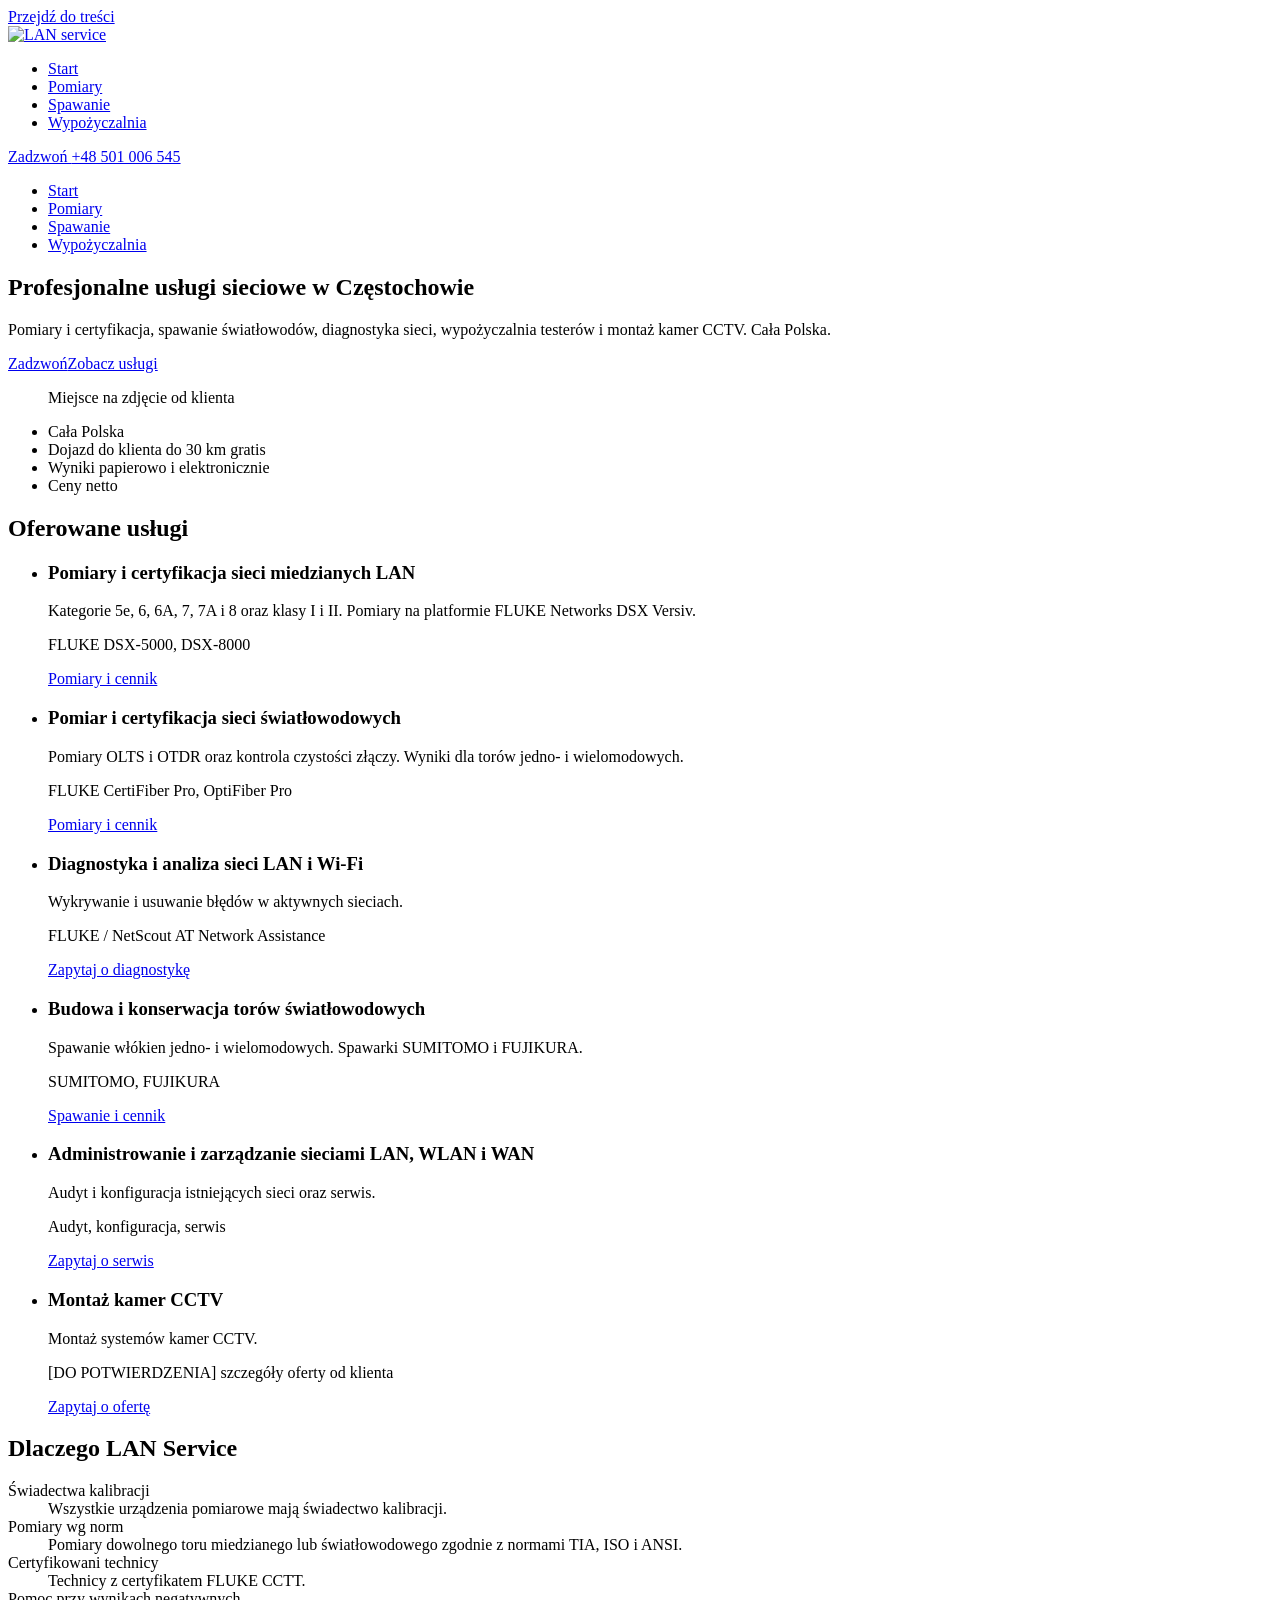
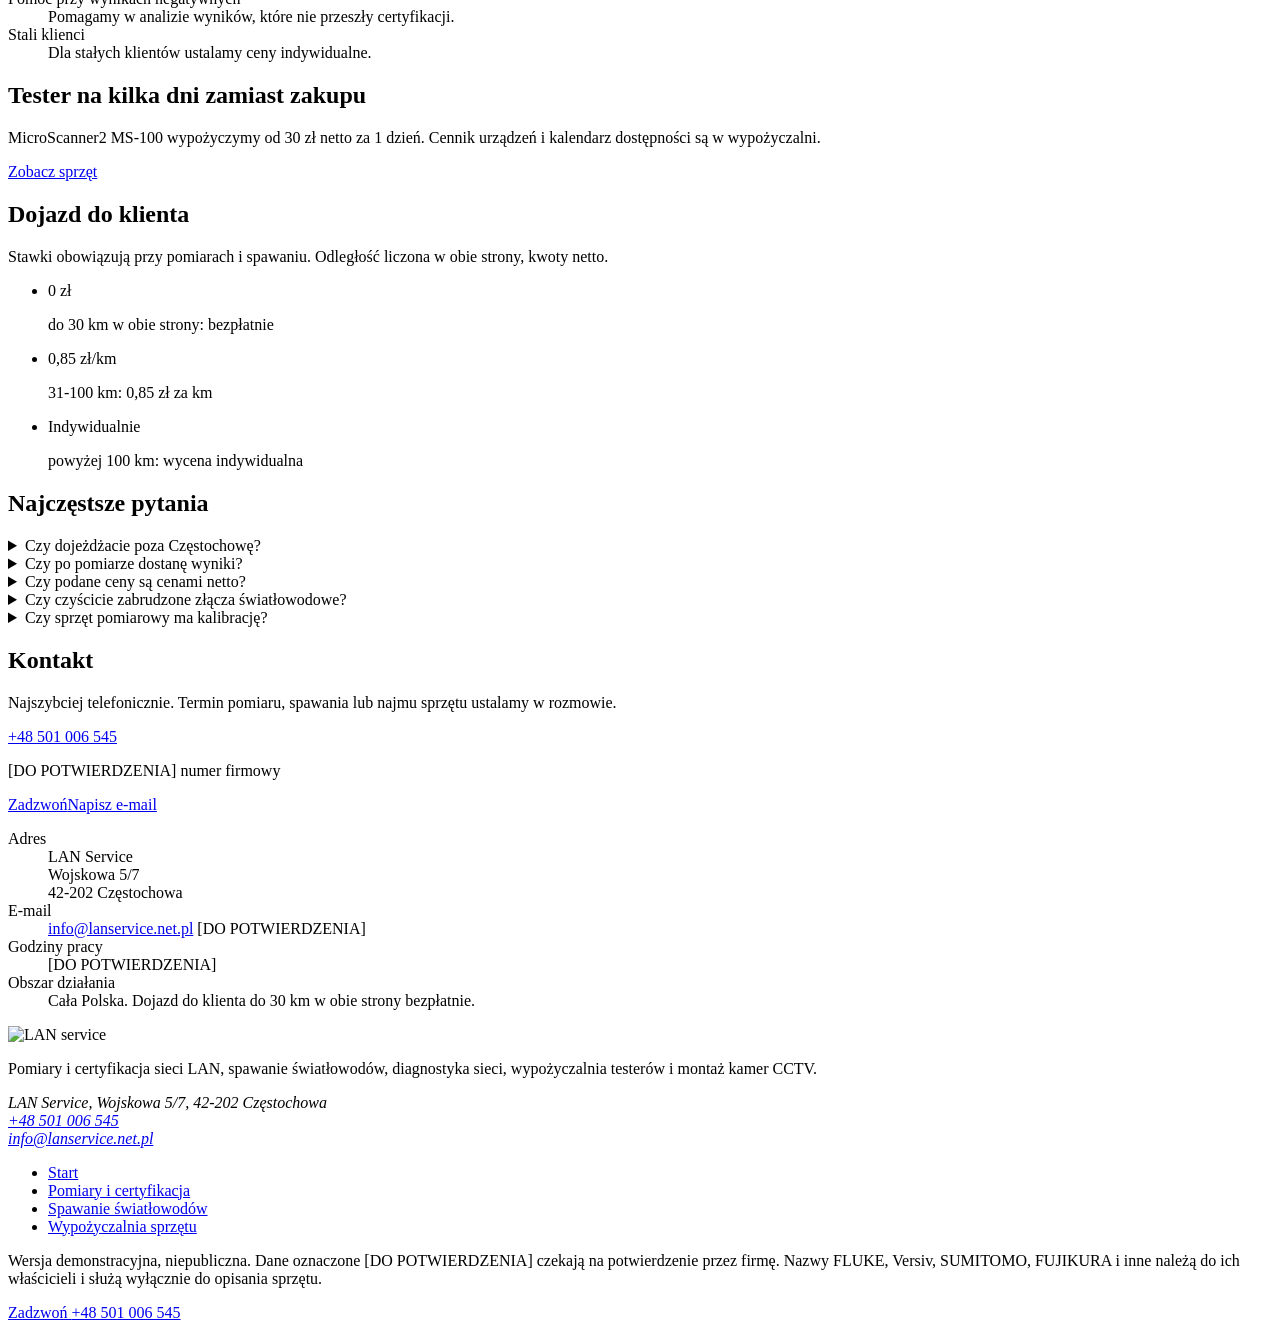
==== commit 69afbfcf: "Demo: lan-service-czestochowa" ====
--- a/lan-service-czestochowa/index.html
+++ b/lan-service-czestochowa/index.html
@@ -1 +1 @@
-<!DOCTYPE html><html lang="pl"><head><meta charset="utf-8"><meta name="viewport" content="width=device-width, initial-scale=1"><meta name="robots" content="noindex, nofollow"><title>Pomiary i spawanie światłowodów Częstochowa | LAN Service</title><meta name="description" content="Pomiary, certyfikacja sieci LAN i spawanie światłowodów w Częstochowie i całej Polsce. Wypożyczalnia testerów. Zadzwoń lub wyceń usługę."><meta name="theme-color" content="#ffffff"><link rel="icon" type="image/svg+xml" href="/demos/lan-service-czestochowa/favicon.svg"><meta property="og:type" content="website"><meta property="og:locale" content="pl_PL"><meta property="og:site_name" content="LAN Service"><meta property="og:title" content="Pomiary i spawanie światłowodów Częstochowa | LAN Service"><meta property="og:description" content="Pomiary, certyfikacja sieci LAN i spawanie światłowodów w Częstochowie i całej Polsce. Wypożyczalnia testerów. Zadzwoń lub wyceń usługę."><meta property="og:image" content="https://bdepta.github.io/demos/lan-service-czestochowa/og.png"><meta property="og:image:width" content="1200"><meta property="og:image:height" content="630"><meta property="og:image:alt" content="Logo LAN service"><meta name="twitter:card" content="summary_large_image"><script type="application/ld+json">{"@context":"https://schema.org","@type":"ProfessionalService","name":"LAN Service","url":"https://bdepta.github.io/demos/lan-service-czestochowa/","logo":"https://bdepta.github.io/demos/lan-service-czestochowa/logo-lan-service.png","image":"https://bdepta.github.io/demos/lan-service-czestochowa/og.png","telephone":"+48 501 006 545","email":"info@lanservice.net.pl","address":{"@type":"PostalAddress","streetAddress":"Wojskowa 5/7","postalCode":"42-202","addressLocality":"Częstochowa","addressRegion":"śląskie","addressCountry":"PL"},"areaServed":{"@type":"Country","name":"Polska"},"makesOffer":[{"@type":"Offer","itemOffered":{"@type":"Service","name":"Pomiary i certyfikacja sieci miedzianych LAN"}},{"@type":"Offer","itemOffered":{"@type":"Service","name":"Pomiary i certyfikacja sieci światłowodowych"}},{"@type":"Offer","itemOffered":{"@type":"Service","name":"Diagnostyka i analiza sieci LAN i Wi-Fi"}},{"@type":"Offer","itemOffered":{"@type":"Service","name":"Spawanie światłowodów"}},{"@type":"Offer","itemOffered":{"@type":"Service","name":"Wypożyczalnia sprzętu pomiarowego"}}]}</script><script type="application/ld+json">{"@context":"https://schema.org","@type":"FAQPage","mainEntity":[{"@type":"Question","name":"Czy dojeżdżacie poza Częstochowę?","acceptedAnswer":{"@type":"Answer","text":"Tak. Pomiary i spawanie wykonujemy na terenie całej Polski. Dojazd w obie strony do 30 km jest bezpłatny. Od 31 do 100 km doliczamy 0,85 zł za kilometr, a powyżej 100 km wyceniamy dojazd indywidualnie."}},{"@type":"Question","name":"Czy po pomiarze dostanę wyniki?","acceptedAnswer":{"@type":"Answer","text":"Tak. Wyniki przekazujemy papierowo i elektronicznie, razem z plikami źródłowymi. Pomagamy też w analizie wyników negatywnych."}},{"@type":"Question","name":"Czy pomiary są możliwe w nocy lub w weekend?","acceptedAnswer":{"@type":"Answer","text":"Tak. Praca w nocy, w soboty, niedziele i święta jest możliwa. Termin ustalamy telefonicznie."}},{"@type":"Question","name":"Czy podane ceny są cenami netto?","acceptedAnswer":{"@type":"Answer","text":"Tak. Wszystkie ceny na stronie to kwoty netto. Dla stałych klientów ustalamy ceny indywidualne."}},{"@type":"Question","name":"Czy czyścicie zabrudzone złącza światłowodowe?","acceptedAnswer":{"@type":"Answer","text":"Nie. Usługa kontroli czystości obejmuje ocenę złączy, ale nie czyszczenie zabrudzonych złączy."}},{"@type":"Question","name":"Czy sprzęt pomiarowy ma kalibrację?","acceptedAnswer":{"@type":"Answer","text":"Tak. Wszystkie urządzenia pomiarowe mają świadectwo kalibracji."}}]}</script><link rel="stylesheet" href="/demos/lan-service-czestochowa/_astro/estimate.CK9jO0yG.css"></head><body class="pb-20 md:pb-0"><a href="#tresc" class="sr-only focus:not-sr-only focus:fixed focus:left-2 focus:top-2 focus:z-50 focus:bg-ink focus:px-4 focus:py-3 focus:text-white">Przejdź do treści</a><header class="border-b border-line bg-paper"><div class="wrap flex flex-wrap items-center justify-between gap-x-6 gap-y-2 py-3"><a href="/demos/lan-service-czestochowa/" class="block shrink-0" aria-label="LAN service, strona główna"><img src="/demos/lan-service-czestochowa/logo-lan-service.webp" width="744" height="82" alt="LAN service" class="h-8 w-auto md:h-9" fetchpriority="high"></a><nav aria-label="Główne" class="order-3 w-full md:order-none md:w-auto"><ul class="flex flex-wrap gap-x-1 text-[.9375rem] font-semibold md:gap-x-2"><li><a href="/demos/lan-service-czestochowa/" aria-current="page" class="inline-flex min-h-11 items-center px-2 underline-offset-8 hover:underline decoration-2 decoration-red underline"><span class="md:hidden">Start</span><span class="hidden md:inline">Start</span></a></li><li><a href="/demos/lan-service-czestochowa/pomiary-i-certyfikacja-sieci-lan/" class="inline-flex min-h-11 items-center px-2 underline-offset-8 hover:underline decoration-2 decoration-red "><span class="md:hidden">Pomiary</span><span class="hidden md:inline">Pomiary i certyfikacja</span></a></li><li><a href="/demos/lan-service-czestochowa/spawanie-swiatlowodow/" class="inline-flex min-h-11 items-center px-2 underline-offset-8 hover:underline decoration-2 decoration-red "><span class="md:hidden">Spawanie</span><span class="hidden md:inline">Spawanie światłowodów</span></a></li><li><a href="/demos/lan-service-czestochowa/wypozyczenia-urzadzen-do-pomiaru-sieci/" class="inline-flex min-h-11 items-center px-2 underline-offset-8 hover:underline decoration-2 decoration-red "><span class="md:hidden">Wypożyczalnia</span><span class="hidden md:inline">Wypożyczalnia sprzętu</span></a></li></ul></nav><a href="tel:+48501006545" class="btn btn-red hidden md:inline-flex">Zadzwoń <span class="mono tnum font-medium">+48 501 006 545</span></a></div></header><main id="tresc"><section class="py-12 md:py-20"><div class="wrap grid items-center gap-10 md:grid-cols-[1.15fr_.85fr] md:gap-14"><div><h1 class="text-4xl md:text-5xl lg:text-[3.5rem]">Pomiary i spawanie światłowodów w Częstochowie</h1><p class="mt-6 max-w-xl text-lg text-muted">Certyfikacja sieci LAN, spawanie włókien i wypożyczalnia testerów. Pracujemy na terenie całej Polski.</p><div class="mt-8 flex flex-wrap gap-3"><a class="btn btn-red" href="tel:+48501006545">Zadzwoń</a><a class="btn btn-line" href="/demos/lan-service-czestochowa/pomiary-i-certyfikacja-sieci-lan/#kalkulator">Wyceń pomiar</a></div></div><div class="mx-auto w-full max-w-md md:max-w-none"><figure class="m-0 border border-line bg-mist p-4 md:p-6"><svg viewBox="0 0 480 520" role="img" aria-labelledby="fm-t fm-d" class="block h-auto w-full" font-family="IBM Plex Mono, monospace"><title id="fm-t">Schemat włókna światłowodowego i przebiegu pomiaru</title><desc id="fm-d">Przekrój włókna z rdzeniem, płaszczem i powłoką oraz uproszczony wykres tłumienia wzdłuż toru ze spawem i złączem.</desc><!-- przekrój włókna --><circle cx="150" cy="140" r="120" fill="#121212"></circle><circle cx="150" cy="140" r="88" fill="#ffffff" stroke="#121212" stroke-width="2"></circle><circle cx="150" cy="140" r="26" fill="#fe0000"></circle><g stroke="#121212" stroke-width="1.5" fill="none"><path d="M176 140 H330"></path><path d="M205 90 H330"></path><path d="M262 60 H330"></path></g><g font-size="15" fill="#121212"><text x="338" y="145">rdzeń</text><text x="338" y="95">płaszcz</text><text x="338" y="65">powłoka</text></g><!-- schemat toru --><g stroke="#121212" stroke-width="2" fill="none"><path d="M40 300 V490 H450"></path></g><path d="M40 330 L60 350 L190 372 L194 386 L300 404 L302 340 L308 408 L420 426 L426 478" fill="none" stroke="#c40000" stroke-width="3" stroke-linejoin="round"></path><g font-size="13" fill="#4a4a48"><text x="48" y="296">tłumienie</text><text x="326" y="512" text-anchor="start">dystans</text><text x="204" y="426">spaw</text><text x="312" y="340">złącze</text></g></svg><figcaption class="mt-3 text-sm text-muted">Schemat poglądowy. Nie przedstawia wyników pomiaru.</figcaption></figure></div></div></section><section aria-label="Najważniejsze fakty" class="border-y border-line bg-mist"><div class="wrap grid gap-6 py-8 sm:grid-cols-2 lg:grid-cols-4"><div class="border-l-4 border-red-logo pl-4"><p class="font-semibold">Cała Polska</p><p class="mt-1 text-sm text-muted">Pomiary i spawanie u klienta, także w nocy i w weekendy.</p></div><div class="border-l-4 border-red-logo pl-4"><p class="font-semibold">Dojazd do 30 km gratis</p><p class="mt-1 text-sm text-muted">W obie strony. Dalej według stawki za kilometr.</p></div><div class="border-l-4 border-red-logo pl-4"><p class="font-semibold">Wyniki w dwóch formach</p><p class="mt-1 text-sm text-muted">Papierowo i elektronicznie, z plikami źródłowymi.</p></div><div class="border-l-4 border-red-logo pl-4"><p class="font-semibold">Ceny netto</p><p class="mt-1 text-sm text-muted">Cenniki i kalkulatory na podstronach usług.</p></div></div></section><section id="uslugi" aria-labelledby="uslugi-h" class="py-14 md:py-24"><div class="wrap grid gap-8 md:grid-cols-[1fr_2.2fr] md:gap-16"><h2 id="uslugi-h" class="text-3xl md:text-4xl md:sticky md:top-6 md:self-start">Pięć usług dla sieci LAN i światłowodowych</h2><ol class="grid gap-0"><li class="grid gap-3 border-t-2 border-ink py-6 first:border-t-0 first:pt-0 md:grid-cols-[1fr_auto] md:gap-x-8"><div><h3 class="text-xl md:text-2xl">Pomiary i certyfikacja sieci miedzianych LAN</h3><p class="mt-2 max-w-prose text-muted">Kategorie 5e, 6, 6A, 7, 7A i 8 oraz klasy I i II. Pomiary na platformie FLUKE Networks DSX Versiv.</p><p class="mono mt-3 text-sm font-medium">FLUKE DSX-5000, DSX-8000</p></div><a class="btn btn-line self-start" href="/demos/lan-service-czestochowa/pomiary-i-certyfikacja-sieci-lan/">Pomiary i cennik</a></li><li class="grid gap-3 border-t-2 border-ink py-6 first:border-t-0 first:pt-0 md:grid-cols-[1fr_auto] md:gap-x-8"><div><h3 class="text-xl md:text-2xl">Pomiar i certyfikacja sieci światłowodowych</h3><p class="mt-2 max-w-prose text-muted">Pomiary OLTS i OTDR oraz kontrola czystości złączy. Wyniki dla torów jedno- i wielomodowych.</p><p class="mono mt-3 text-sm font-medium">FLUKE CertiFiber Pro, OptiFiber Pro</p></div><a class="btn btn-line self-start" href="/demos/lan-service-czestochowa/pomiary-i-certyfikacja-sieci-lan/">Pomiary i cennik</a></li><li class="grid gap-3 border-t-2 border-ink py-6 first:border-t-0 first:pt-0 md:grid-cols-[1fr_auto] md:gap-x-8"><div><h3 class="text-xl md:text-2xl">Diagnostyka i analiza sieci LAN i Wi-Fi</h3><p class="mt-2 max-w-prose text-muted">Wykrywanie i usuwanie błędów w aktywnych sieciach.</p><p class="mono mt-3 text-sm font-medium">FLUKE / NetScout AT Network Assistance</p></div><a class="btn btn-line self-start" href="#kontakt">Zapytaj o diagnostykę</a></li><li class="grid gap-3 border-t-2 border-ink py-6 first:border-t-0 first:pt-0 md:grid-cols-[1fr_auto] md:gap-x-8"><div><h3 class="text-xl md:text-2xl">Budowa i konserwacja torów światłowodowych</h3><p class="mt-2 max-w-prose text-muted">Spawanie włókien jedno- i wielomodowych. Spawarki SUMITOMO i FUJIKURA.</p><p class="mono mt-3 text-sm font-medium">SUMITOMO, FUJIKURA</p></div><a class="btn btn-line self-start" href="/demos/lan-service-czestochowa/spawanie-swiatlowodow/">Spawanie i cennik</a></li><li class="grid gap-3 border-t-2 border-ink py-6 first:border-t-0 first:pt-0 md:grid-cols-[1fr_auto] md:gap-x-8"><div><h3 class="text-xl md:text-2xl">Administrowanie i zarządzanie sieciami LAN, WLAN i WAN</h3><p class="mt-2 max-w-prose text-muted">Audyt i konfiguracja istniejących sieci. Serwis 24 h.</p><p class="mono mt-3 text-sm font-medium">Audyt, konfiguracja, serwis</p></div><a class="btn btn-line self-start" href="#kontakt">Zapytaj o serwis</a></li></ol></div></section><section aria-labelledby="why-h" class="bg-mist py-14 md:py-24"><div class="wrap"><h2 id="why-h" class="text-3xl md:text-4xl">Dlaczego LAN Service</h2><dl class="mt-10 grid gap-x-10 gap-y-8 md:grid-cols-2 lg:grid-cols-3"><div class="border-t-4 border-ink pt-4"><dt class="text-lg font-semibold">Świadectwa kalibracji</dt><dd class="mt-2 text-muted">Wszystkie urządzenia pomiarowe mają świadectwo kalibracji.</dd></div><div class="border-t-4 border-ink pt-4"><dt class="text-lg font-semibold">Pomiary wg norm</dt><dd class="mt-2 text-muted">Pomiary dowolnego toru miedzianego lub światłowodowego zgodnie z normami TIA, ISO i ANSI.</dd></div><div class="border-t-4 border-ink pt-4"><dt class="text-lg font-semibold">Certyfikowani technicy</dt><dd class="mt-2 text-muted">Technicy z certyfikatem FLUKE CCTT.</dd></div><div class="border-t-4 border-ink pt-4"><dt class="text-lg font-semibold">Pomoc przy wynikach negatywnych</dt><dd class="mt-2 text-muted">Pomagamy w analizie wyników, które nie przeszły certyfikacji.</dd></div><div class="border-t-4 border-ink pt-4"><dt class="text-lg font-semibold">Serwis 24 h</dt><dd class="mt-2 text-muted">Naprawy, serwis i diagnostyka istniejących sieci przez całą dobę.</dd></div><div class="border-t-4 border-ink pt-4"><dt class="text-lg font-semibold">Stali klienci</dt><dd class="mt-2 text-muted">Dla stałych klientów ustalamy ceny indywidualne.</dd></div></dl></div></section><section aria-labelledby="dojazd-h" class="py-14 md:py-24"><div class="wrap"><h2 id="dojazd-h" class="text-3xl md:text-4xl">Dojazd w obie strony</h2><p class="mt-4 max-w-prose text-muted">Stawki obowiązują przy pomiarach i spawaniu. Wszystkie kwoty netto.</p><ul class="mt-10 grid border-2 border-ink md:grid-cols-[1fr_1.4fr_1fr]"><li class="p-6 md:p-8"><p class="mono text-3xl font-medium md:text-4xl">0 zł</p><p class="mt-2">do 30 km w obie strony: bezpłatnie</p></li><li class="border-t-2 border-ink bg-mist p-6 md:border-l-2 md:border-t-0 md:p-8"><p class="mono text-3xl font-medium md:text-4xl">0,85 zł/km</p><p class="mt-2">31-100 km: 0,85 zł za km</p></li><li class="on-dark border-t-2 border-ink bg-ink p-6 text-white md:border-l-2 md:border-t-0 md:p-8"><p class="mono text-3xl font-medium md:text-4xl">Indywidualnie</p><p class="mt-2 text-white/85">powyżej 100 km: wycena indywidualna</p></li></ul></div></section><section aria-labelledby="najem-h" class="on-dark bg-ink py-14 text-white md:py-20"><div class="wrap flex flex-col gap-6 md:flex-row md:items-center md:justify-between"><div class="max-w-2xl"><h2 id="najem-h" class="text-3xl md:text-4xl">Tester na kilka dni zamiast zakupu</h2><p class="mt-4 text-white/85">MicroScanner2 MS-100 wypożyczymy od 30 zł netto za 1 dzień. Cennik wszystkich urządzeń i kalendarz dostępności są w wypożyczalni.</p></div><a class="btn btn-white shrink-0" href="/demos/lan-service-czestochowa/wypozyczenia-urzadzen-do-pomiaru-sieci/">Zobacz sprzęt</a></div></section><section aria-labelledby="faq-h" class="border-t border-line py-14 md:py-20"><div class="wrap grid gap-8 md:grid-cols-[1fr_2fr] md:gap-16"><h2 id="faq-h" class="text-3xl md:text-4xl">Najczęstsze pytania</h2><div><details class="faq"><summary>Czy dojeżdżacie poza Częstochowę?</summary><p>Tak. Pomiary i spawanie wykonujemy na terenie całej Polski. Dojazd w obie strony do 30 km jest bezpłatny. Od 31 do 100 km doliczamy 0,85 zł za kilometr, a powyżej 100 km wyceniamy dojazd indywidualnie.</p></details><details class="faq"><summary>Czy po pomiarze dostanę wyniki?</summary><p>Tak. Wyniki przekazujemy papierowo i elektronicznie, razem z plikami źródłowymi. Pomagamy też w analizie wyników negatywnych.</p></details><details class="faq"><summary>Czy pomiary są możliwe w nocy lub w weekend?</summary><p>Tak. Praca w nocy, w soboty, niedziele i święta jest możliwa. Termin ustalamy telefonicznie.</p></details><details class="faq"><summary>Czy podane ceny są cenami netto?</summary><p>Tak. Wszystkie ceny na stronie to kwoty netto. Dla stałych klientów ustalamy ceny indywidualne.</p></details><details class="faq"><summary>Czy czyścicie zabrudzone złącza światłowodowe?</summary><p>Nie. Usługa kontroli czystości obejmuje ocenę złączy, ale nie czyszczenie zabrudzonych złączy.</p></details><details class="faq"><summary>Czy sprzęt pomiarowy ma kalibrację?</summary><p>Tak. Wszystkie urządzenia pomiarowe mają świadectwo kalibracji.</p></details></div></div></section><section id="kontakt" aria-labelledby="kontakt-h" class="bg-mist py-14 md:py-20"><div class="wrap grid gap-10 md:grid-cols-2 md:gap-14"><div><h2 id="kontakt-h" class="text-3xl md:text-4xl">Kontakt, godziny i dojazd</h2><p class="mt-4 max-w-prose text-muted">Najszybciej telefonicznie. Termin pomiaru, spawania lub najmu sprzętu ustalamy w rozmowie.</p><dl class="mt-8 grid gap-5 text-[1.0625rem]"><div><dt class="text-sm font-semibold text-muted">Adres</dt><dd>LAN Service, Wojskowa 5/7, 42-202 Częstochowa</dd></div><div><dt class="text-sm font-semibold text-muted">Telefon</dt><dd><a class="mono tnum font-medium underline underline-offset-4" href="tel:+48501006545">+48 501 006 545</a> <span class="text-sm text-muted">[DO POTWIERDZENIA]</span></dd></div><div><dt class="text-sm font-semibold text-muted">E-mail</dt><dd><a class="underline underline-offset-4" href="mailto:info@lanservice.net.pl">info@lanservice.net.pl</a> <span class="text-sm text-muted">[DO POTWIERDZENIA]</span></dd></div><div><dt class="text-sm font-semibold text-muted">Godziny pracy</dt><dd>[DO POTWIERDZENIA]. Serwis awaryjny 24 h i praca w nocy lub w weekend są możliwe po ustaleniu.</dd></div><div><dt class="text-sm font-semibold text-muted">Obszar działania</dt><dd>Cała Polska. Dojazd do 30 km w obie strony bezpłatnie.</dd></div></dl><div class="mt-8 flex flex-wrap gap-3"><a class="btn btn-red" href="tel:+48501006545">Zadzwoń</a><a class="btn btn-line" href="mailto:info@lanservice.net.pl">Napisz e-mail</a></div></div><div><div class="aspect-[4/3] w-full border-2 border-ink bg-paper"><iframe title="Mapa Google: Wojskowa 5/7, Częstochowa" src="https://www.google.com/maps?q=Wojskowa%205%2F7%2C%2042-202%20Cz%C4%99stochowa&amp;output=embed" width="640" height="480" class="h-full w-full border-0" loading="lazy" referrerpolicy="no-referrer-when-downgrade" allowfullscreen></iframe></div><p class="mt-3 text-sm"><a class="underline underline-offset-4" href="https://www.google.com/maps/search/?api=1&amp;query=Wojskowa%205%2F7%2C%2042-202%20Cz%C4%99stochowa" rel="noopener">Otwórz w Mapach Google</a></p></div></div></section></main><footer class="on-dark bg-ink text-white"><div class="wrap grid gap-10 py-12 md:grid-cols-[1.2fr_1fr_1fr]"><div><img src="/demos/lan-service-czestochowa/logo-lan-service.webp" width="744" height="82" alt="LAN service" class="h-8 w-auto" loading="lazy"><p class="mt-4 max-w-sm text-sm text-white/80">Pomiary, certyfikacja i spawanie sieci światłowodowych oraz miedzianych LAN. Wypożyczalnia testerów.</p></div><address class="not-italic text-sm leading-7 text-white/90"><p class="font-semibold text-white">LAN Service</p><p>Wojskowa 5/7</p><p>42-202 Częstochowa</p><p class="mt-2"><a class="underline underline-offset-4" href="tel:+48501006545">+48 501 006 545</a></p><p><a class="underline underline-offset-4" href="mailto:info@lanservice.net.pl">info@lanservice.net.pl</a></p><p class="mt-2"><a class="underline underline-offset-4" href="https://www.google.com/maps/search/?api=1&amp;query=Wojskowa%205%2F7%2C%2042-202%20Cz%C4%99stochowa" rel="noopener">Wskazówki dojazdu w Mapach Google</a></p></address><nav aria-label="Podstrony" class="text-sm"><ul class="grid gap-1"><li><a class="inline-flex min-h-11 items-center underline-offset-4 hover:underline" href="/demos/lan-service-czestochowa/">Start</a></li><li><a class="inline-flex min-h-11 items-center underline-offset-4 hover:underline" href="/demos/lan-service-czestochowa/pomiary-i-certyfikacja-sieci-lan/">Pomiary i certyfikacja</a></li><li><a class="inline-flex min-h-11 items-center underline-offset-4 hover:underline" href="/demos/lan-service-czestochowa/spawanie-swiatlowodow/">Spawanie światłowodów</a></li><li><a class="inline-flex min-h-11 items-center underline-offset-4 hover:underline" href="/demos/lan-service-czestochowa/wypozyczenia-urzadzen-do-pomiaru-sieci/">Wypożyczalnia sprzętu</a></li></ul></nav></div><div class="border-t border-white/20"><p class="wrap py-5 text-xs leading-5 text-white/75">Wersja demonstracyjna, niepubliczna. Dane oznaczone [DO POTWIERDZENIA] czekają na potwierdzenie przez firmę. Nazwy FLUKE, Versiv, SUMITOMO, FUJIKURA i inne należą do ich właścicieli i służą wyłącznie do opisania sprzętu.</p></div></footer><div class="fixed inset-x-0 bottom-0 z-40 border-t border-line bg-paper p-3 md:hidden"><a href="tel:+48501006545" class="btn btn-red w-full">Zadzwoń <span class="mono tnum font-medium">+48 501 006 545</span></a></div></body></html>+<!DOCTYPE html><html lang="pl"><head><meta charset="utf-8"><meta name="viewport" content="width=device-width, initial-scale=1"><meta name="robots" content="noindex, nofollow"><title>Usługi sieciowe Częstochowa | LAN Service</title><meta name="description" content="Pomiary i certyfikacja sieci LAN, spawanie światłowodów, diagnostyka, wypożyczalnia testerów i montaż kamer CCTV. Częstochowa i cała Polska."><meta name="theme-color" content="#ffffff"><link rel="icon" type="image/svg+xml" href="/demos/lan-service-czestochowa/favicon.svg"><meta property="og:type" content="website"><meta property="og:locale" content="pl_PL"><meta property="og:site_name" content="LAN Service"><meta property="og:title" content="Usługi sieciowe Częstochowa | LAN Service"><meta property="og:description" content="Pomiary i certyfikacja sieci LAN, spawanie światłowodów, diagnostyka, wypożyczalnia testerów i montaż kamer CCTV. Częstochowa i cała Polska."><meta property="og:image" content="https://bdepta.github.io/demos/lan-service-czestochowa/og.png"><meta property="og:image:width" content="1200"><meta property="og:image:height" content="630"><meta property="og:image:alt" content="Logo LAN service"><meta name="twitter:card" content="summary_large_image"><script type="application/ld+json">{"@context":"https://schema.org","@type":"ProfessionalService","name":"LAN Service","url":"https://bdepta.github.io/demos/lan-service-czestochowa/","logo":"https://bdepta.github.io/demos/lan-service-czestochowa/logo-lan-service.png","image":"https://bdepta.github.io/demos/lan-service-czestochowa/og.png","telephone":"+48 501 006 545","email":"info@lanservice.net.pl","address":{"@type":"PostalAddress","streetAddress":"Wojskowa 5/7","postalCode":"42-202","addressLocality":"Częstochowa","addressRegion":"śląskie","addressCountry":"PL"},"areaServed":{"@type":"Country","name":"Polska"},"makesOffer":[{"@type":"Offer","itemOffered":{"@type":"Service","name":"Pomiary i certyfikacja sieci miedzianych LAN"}},{"@type":"Offer","itemOffered":{"@type":"Service","name":"Pomiary i certyfikacja sieci światłowodowych"}},{"@type":"Offer","itemOffered":{"@type":"Service","name":"Diagnostyka i analiza sieci LAN i Wi-Fi"}},{"@type":"Offer","itemOffered":{"@type":"Service","name":"Spawanie światłowodów"}},{"@type":"Offer","itemOffered":{"@type":"Service","name":"Wypożyczalnia sprzętu pomiarowego"}},{"@type":"Offer","itemOffered":{"@type":"Service","name":"Montaż kamer CCTV"}}]}</script><script type="application/ld+json">{"@context":"https://schema.org","@type":"FAQPage","mainEntity":[{"@type":"Question","name":"Czy dojeżdżacie poza Częstochowę?","acceptedAnswer":{"@type":"Answer","text":"Tak. Pomiary i spawanie wykonujemy na terenie całej Polski. Dojazd w obie strony do 30 km jest bezpłatny. Od 31 do 100 km doliczamy 0,85 zł za kilometr, a powyżej 100 km wyceniamy dojazd indywidualnie."}},{"@type":"Question","name":"Czy po pomiarze dostanę wyniki?","acceptedAnswer":{"@type":"Answer","text":"Tak. Wyniki przekazujemy papierowo i elektronicznie, razem z plikami źródłowymi. Pomagamy też w analizie wyników negatywnych."}},{"@type":"Question","name":"Czy podane ceny są cenami netto?","acceptedAnswer":{"@type":"Answer","text":"Tak. Wszystkie ceny na stronie to kwoty netto. Dla stałych klientów ustalamy ceny indywidualne."}},{"@type":"Question","name":"Czy czyścicie zabrudzone złącza światłowodowe?","acceptedAnswer":{"@type":"Answer","text":"Nie. Usługa kontroli czystości obejmuje ocenę złączy, ale nie czyszczenie zabrudzonych złączy."}},{"@type":"Question","name":"Czy sprzęt pomiarowy ma kalibrację?","acceptedAnswer":{"@type":"Answer","text":"Tak. Wszystkie urządzenia pomiarowe mają świadectwo kalibracji."}}]}</script><link rel="stylesheet" href="/demos/lan-service-czestochowa/_astro/estimate.EzUSgKzh.css"></head><body class="bg-ink pb-24 lg:pb-0"><a href="#tresc" class="sr-only focus:not-sr-only focus:fixed focus:left-2 focus:top-2 focus:z-50 focus:bg-ink focus:px-4 focus:py-3 focus:text-white">Przejdź do treści</a><header class="on-dark bg-ink pt-3 md:pt-5"><div class="wrap"><div class="flex items-center justify-between gap-4 rounded-full bg-paper py-2 pl-4 pr-2 text-ink md:pl-6"><a href="/demos/lan-service-czestochowa/" class="block shrink-0" aria-label="LAN service, strona główna"><img src="/demos/lan-service-czestochowa/logo-lan-service.webp" width="744" height="82" alt="LAN service" class="h-7 w-auto lg:h-8 xl:h-9" fetchpriority="high"></a><nav aria-label="Główne" class="hidden lg:block"><ul class="flex gap-1 text-[.9375rem] font-semibold"><li><a href="/demos/lan-service-czestochowa/" aria-current="page" class="inline-flex min-h-11 items-center whitespace-nowrap rounded-full px-4 hover:bg-mist bg-ink text-white hover:bg-ink">Start</a></li><li><a href="/demos/lan-service-czestochowa/pomiary-i-certyfikacja-sieci-lan/" class="inline-flex min-h-11 items-center whitespace-nowrap rounded-full px-4 hover:bg-mist ">Pomiary</a></li><li><a href="/demos/lan-service-czestochowa/spawanie-swiatlowodow/" class="inline-flex min-h-11 items-center whitespace-nowrap rounded-full px-4 hover:bg-mist ">Spawanie</a></li><li><a href="/demos/lan-service-czestochowa/wypozyczenia-urzadzen-do-pomiaru-sieci/" class="inline-flex min-h-11 items-center whitespace-nowrap rounded-full px-4 hover:bg-mist ">Wypożyczalnia</a></li></ul></nav><a href="tel:+48501006545" class="btn !bg-red !text-white !border-red hover:!bg-red-dark hidden lg:inline-flex">Zadzwoń <span class="mono tnum hidden font-medium xl:inline">+48 501 006 545</span></a></div><nav aria-label="Główne (telefon)" class="mt-3 lg:hidden"><ul class="flex flex-wrap gap-2 text-[.9375rem] font-semibold"><li><a href="/demos/lan-service-czestochowa/" aria-current="page" class="inline-flex min-h-11 items-center rounded-full border border-white/40 px-4 bg-white text-ink">Start</a></li><li><a href="/demos/lan-service-czestochowa/pomiary-i-certyfikacja-sieci-lan/" class="inline-flex min-h-11 items-center rounded-full border border-white/40 px-4 text-white">Pomiary</a></li><li><a href="/demos/lan-service-czestochowa/spawanie-swiatlowodow/" class="inline-flex min-h-11 items-center rounded-full border border-white/40 px-4 text-white">Spawanie</a></li><li><a href="/demos/lan-service-czestochowa/wypozyczenia-urzadzen-do-pomiaru-sieci/" class="inline-flex min-h-11 items-center rounded-full border border-white/40 px-4 text-white">Wypożyczalnia</a></li></ul></nav></div></header><main id="tresc"><section class="on-dark bg-ink pb-14 pt-10 text-white md:pb-20 md:pt-16"><div class="wrap grid items-center gap-10 lg:grid-cols-[1.15fr_.85fr] lg:gap-14"><div><h1 class="text-5xl md:text-7xl">Profesjonalne usługi sieciowe <span class="text-red-logo">w Częstochowie</span></h1><p class="mt-6 max-w-xl text-lg text-white/85 md:text-xl">Pomiary i certyfikacja, spawanie światłowodów, diagnostyka sieci, wypożyczalnia testerów i montaż kamer CCTV. Cała Polska.</p><div class="mt-8 flex flex-wrap gap-3"><a class="btn btn-red" href="tel:+48501006545">Zadzwoń</a><a class="btn btn-line" href="#uslugi">Zobacz usługi</a></div></div><figure class="m-0 " data-demo-placeholder><div class="relative flex aspect-[4/3] w-full items-end overflow-hidden rounded-3xl bg-coal p-5 ring-1 ring-white/15" style="background-image: repeating-linear-gradient(135deg, rgb(255 255 255 / .04) 0 14px, transparent 14px 28px);"><span class="absolute right-0 top-0 h-16 w-16 rounded-bl-3xl bg-red-logo" aria-hidden="true"></span><figcaption class="rounded-full bg-paper px-4 py-2 text-sm font-semibold text-ink">Miejsce na zdjęcie od klienta</figcaption></div></figure></div></section><section aria-label="Najważniejsze fakty" class="bg-red-logo text-ink"><ul class="wrap flex flex-wrap gap-x-8 gap-y-2 py-4 text-base font-semibold md:justify-between md:text-lg"><li>Cała Polska</li><li>Dojazd do klienta do 30 km gratis</li><li>Wyniki papierowo i elektronicznie</li><li>Ceny netto</li></ul></section><section id="uslugi" aria-labelledby="uslugi-h" class="bg-paper py-16 md:py-24"><div class="wrap"><h2 id="uslugi-h" class="text-4xl md:text-6xl">Oferowane usługi</h2><ul class="mt-10 grid gap-4 lg:grid-cols-6"><li class="card flex flex-col justify-between gap-8 p-6 md:p-8 on-dark lg:col-span-4 bg-ink text-white"><div><h3 class="text-2xl md:text-3xl">Pomiary i certyfikacja sieci miedzianych LAN</h3><p class="mt-3 max-w-prose text-white/85">Kategorie 5e, 6, 6A, 7, 7A i 8 oraz klasy I i II. Pomiary na platformie FLUKE Networks DSX Versiv.</p><p class="mono mt-4 text-sm font-medium">FLUKE DSX-5000, DSX-8000</p></div><a class="btn self-start btn-red" href="/demos/lan-service-czestochowa/pomiary-i-certyfikacja-sieci-lan/">Pomiary i cennik</a></li><li class="card flex flex-col justify-between gap-8 p-6 md:p-8 lg:col-span-2 bg-mist"><div><h3 class="text-2xl md:text-3xl">Pomiar i certyfikacja sieci światłowodowych</h3><p class="mt-3 max-w-prose text-muted">Pomiary OLTS i OTDR oraz kontrola czystości złączy. Wyniki dla torów jedno- i wielomodowych.</p><p class="mono mt-4 text-sm font-medium">FLUKE CertiFiber Pro, OptiFiber Pro</p></div><a class="btn self-start btn-line" href="/demos/lan-service-czestochowa/pomiary-i-certyfikacja-sieci-lan/">Pomiary i cennik</a></li><li class="card flex flex-col justify-between gap-8 p-6 md:p-8 lg:col-span-2 bg-mist"><div><h3 class="text-2xl md:text-3xl">Diagnostyka i analiza sieci LAN i Wi-Fi</h3><p class="mt-3 max-w-prose text-muted">Wykrywanie i usuwanie błędów w aktywnych sieciach.</p><p class="mono mt-4 text-sm font-medium">FLUKE / NetScout AT Network Assistance</p></div><a class="btn self-start btn-line" href="#kontakt">Zapytaj o diagnostykę</a></li><li class="card flex flex-col justify-between gap-8 p-6 md:p-8 lg:col-span-4 bg-red-logo text-ink"><div><h3 class="text-2xl md:text-3xl">Budowa i konserwacja torów światłowodowych</h3><p class="mt-3 max-w-prose text-ink">Spawanie włókien jedno- i wielomodowych. Spawarki SUMITOMO i FUJIKURA.</p><p class="mono mt-4 text-sm font-medium">SUMITOMO, FUJIKURA</p></div><a class="btn self-start btn-line !border-ink" href="/demos/lan-service-czestochowa/spawanie-swiatlowodow/">Spawanie i cennik</a></li><li class="card flex flex-col justify-between gap-8 p-6 md:p-8 lg:col-span-3 bg-mist"><div><h3 class="text-2xl md:text-3xl">Administrowanie i zarządzanie sieciami LAN, WLAN i WAN</h3><p class="mt-3 max-w-prose text-muted">Audyt i konfiguracja istniejących sieci oraz serwis.</p><p class="mono mt-4 text-sm font-medium">Audyt, konfiguracja, serwis</p></div><a class="btn self-start btn-line" href="#kontakt">Zapytaj o serwis</a></li><li class="card flex flex-col justify-between gap-8 p-6 md:p-8 lg:col-span-3 border-2 border-dashed border-ink bg-paper"><div><h3 class="text-2xl md:text-3xl">Montaż kamer CCTV</h3><p class="mt-3 max-w-prose text-muted">Montaż systemów kamer CCTV.</p><p class="mono mt-4 text-sm font-medium">[DO POTWIERDZENIA] szczegóły oferty od klienta</p></div><a class="btn self-start btn-line" href="#kontakt">Zapytaj o ofertę</a></li></ul></div></section><section aria-labelledby="why-h" class="on-dark bg-ink py-16 text-white md:py-24"><div class="wrap"><h2 id="why-h" class="text-4xl md:text-6xl">Dlaczego LAN Service</h2><dl class="mt-10 border-t border-white/20"><div class="grid gap-2 border-b border-white/20 py-6 md:grid-cols-[1fr_1.2fr] md:gap-10 md:py-8"><dt class="text-2xl font-semibold md:text-3xl">Świadectwa kalibracji</dt><dd class="text-lg text-white/80">Wszystkie urządzenia pomiarowe mają świadectwo kalibracji.</dd></div><div class="grid gap-2 border-b border-white/20 py-6 md:grid-cols-[1fr_1.2fr] md:gap-10 md:py-8"><dt class="text-2xl font-semibold md:text-3xl">Pomiary wg norm</dt><dd class="text-lg text-white/80">Pomiary dowolnego toru miedzianego lub światłowodowego zgodnie z normami TIA, ISO i ANSI.</dd></div><div class="grid gap-2 border-b border-white/20 py-6 md:grid-cols-[1fr_1.2fr] md:gap-10 md:py-8"><dt class="text-2xl font-semibold md:text-3xl">Certyfikowani technicy</dt><dd class="text-lg text-white/80">Technicy z certyfikatem FLUKE CCTT.</dd></div><div class="grid gap-2 border-b border-white/20 py-6 md:grid-cols-[1fr_1.2fr] md:gap-10 md:py-8"><dt class="text-2xl font-semibold md:text-3xl">Pomoc przy wynikach negatywnych</dt><dd class="text-lg text-white/80">Pomagamy w analizie wyników, które nie przeszły certyfikacji.</dd></div><div class="grid gap-2 border-b border-white/20 py-6 md:grid-cols-[1fr_1.2fr] md:gap-10 md:py-8"><dt class="text-2xl font-semibold md:text-3xl">Stali klienci</dt><dd class="text-lg text-white/80">Dla stałych klientów ustalamy ceny indywidualne.</dd></div></dl></div></section><section aria-labelledby="najem-h" class="bg-paper py-16 md:py-24"><div class="wrap"><div class="on-dark card flex flex-col gap-6 bg-ink p-8 text-white md:flex-row md:items-center md:justify-between md:p-12"><div class="max-w-2xl"><h2 id="najem-h" class="text-3xl md:text-5xl">Tester na kilka dni zamiast zakupu</h2><p class="mt-4 text-lg text-white/85">MicroScanner2 MS-100 wypożyczymy od 30 zł netto za 1 dzień. Cennik urządzeń i kalendarz dostępności są w wypożyczalni.</p></div><a class="btn btn-red shrink-0" href="/demos/lan-service-czestochowa/wypozyczenia-urzadzen-do-pomiaru-sieci/">Zobacz sprzęt</a></div></div></section><section aria-labelledby="dojazd-h" class="bg-red py-16 text-white md:py-24"><div class="wrap"><h2 id="dojazd-h" class="text-4xl md:text-6xl">Dojazd do klienta</h2><p class="mt-6 max-w-prose text-lg">Stawki obowiązują przy pomiarach i spawaniu. Odległość liczona w obie strony, kwoty netto.</p><ul class="mt-10 grid gap-4 lg:grid-cols-3"><li class="card bg-paper p-6 text-ink md:p-8"><p class="mono text-3xl font-medium lg:text-3xl xl:text-4xl">0 zł</p><p class="mt-2">do 30 km w obie strony: bezpłatnie</p></li><li class="card bg-paper p-6 text-ink md:p-8"><p class="mono text-3xl font-medium lg:text-3xl xl:text-4xl">0,85 zł/km</p><p class="mt-2">31-100 km: 0,85 zł za km</p></li><li class="card bg-ink p-6 text-white md:p-8"><p class="mono text-3xl font-medium lg:text-3xl xl:text-4xl">Indywidualnie</p><p class="mt-2">powyżej 100 km: wycena indywidualna</p></li></ul></div></section><section aria-labelledby="faq-h" class="bg-paper py-16 md:py-24"><div class="wrap max-w-3xl"><h2 id="faq-h" class="text-4xl md:text-5xl">Najczęstsze pytania</h2><div class="mt-8 grid gap-3"><details class="faq"><summary>Czy dojeżdżacie poza Częstochowę?</summary><p>Tak. Pomiary i spawanie wykonujemy na terenie całej Polski. Dojazd w obie strony do 30 km jest bezpłatny. Od 31 do 100 km doliczamy 0,85 zł za kilometr, a powyżej 100 km wyceniamy dojazd indywidualnie.</p></details><details class="faq"><summary>Czy po pomiarze dostanę wyniki?</summary><p>Tak. Wyniki przekazujemy papierowo i elektronicznie, razem z plikami źródłowymi. Pomagamy też w analizie wyników negatywnych.</p></details><details class="faq"><summary>Czy podane ceny są cenami netto?</summary><p>Tak. Wszystkie ceny na stronie to kwoty netto. Dla stałych klientów ustalamy ceny indywidualne.</p></details><details class="faq"><summary>Czy czyścicie zabrudzone złącza światłowodowe?</summary><p>Nie. Usługa kontroli czystości obejmuje ocenę złączy, ale nie czyszczenie zabrudzonych złączy.</p></details><details class="faq"><summary>Czy sprzęt pomiarowy ma kalibrację?</summary><p>Tak. Wszystkie urządzenia pomiarowe mają świadectwo kalibracji.</p></details></div></div></section><section id="kontakt" aria-labelledby="kontakt-h" class="on-dark bg-ink py-16 text-white md:py-24"><div class="wrap grid gap-10 lg:grid-cols-[1.1fr_1fr] lg:gap-16"><div><h2 id="kontakt-h" class="text-4xl md:text-6xl">Kontakt</h2><p class="mt-5 max-w-md text-lg text-white/85">Najszybciej telefonicznie. Termin pomiaru, spawania lub najmu sprzętu ustalamy w rozmowie.</p><a class="mono tnum mt-8 block text-3xl font-medium text-red-logo underline-offset-8 hover:underline md:text-5xl" href="tel:+48501006545">+48 501 006 545</a><p class="mt-2 text-sm text-white/75">[DO POTWIERDZENIA] numer firmowy</p><div class="mt-8 flex flex-wrap gap-3"><a class="btn btn-red" href="tel:+48501006545">Zadzwoń</a><a class="btn btn-line" href="mailto:info@lanservice.net.pl">Napisz e-mail</a></div></div><dl class="card grid gap-6 bg-coal p-6 md:p-8"><div><dt class="text-sm font-semibold text-white/75">Adres</dt><dd class="mt-1 text-lg">LAN Service<br>Wojskowa 5/7<br>42-202 Częstochowa</dd></div><div><dt class="text-sm font-semibold text-white/75">E-mail</dt><dd class="mt-1 text-lg"><a class="underline underline-offset-4" href="mailto:info@lanservice.net.pl">info@lanservice.net.pl</a> <span class="text-sm text-white/75">[DO POTWIERDZENIA]</span></dd></div><div><dt class="text-sm font-semibold text-white/75">Godziny pracy</dt><dd class="mt-1 text-lg">[DO POTWIERDZENIA]</dd></div><div><dt class="text-sm font-semibold text-white/75">Obszar działania</dt><dd class="mt-1 text-lg">Cała Polska. Dojazd do klienta do 30 km w obie strony bezpłatnie.</dd></div></dl></div></section></main><footer class="on-dark border-t border-white/15 bg-ink text-white"><div class="wrap grid gap-10 py-12 md:grid-cols-[1.3fr_1fr]"><div><span class="inline-block rounded-xl bg-paper p-2"><img src="/demos/lan-service-czestochowa/logo-lan-service.webp" width="744" height="82" alt="LAN service" class="h-7 w-auto" loading="lazy"></span><p class="mt-4 max-w-md text-sm text-white/80">Pomiary i certyfikacja sieci LAN, spawanie światłowodów, diagnostyka sieci, wypożyczalnia testerów i montaż kamer CCTV.</p><address class="mt-4 not-italic text-sm leading-7 text-white/90">LAN Service, Wojskowa 5/7, 42-202 Częstochowa<br><a class="underline underline-offset-4" href="tel:+48501006545">+48 501 006 545</a><br><a class="underline underline-offset-4" href="mailto:info@lanservice.net.pl">info@lanservice.net.pl</a></address></div><nav aria-label="Podstrony"><ul class="flex flex-wrap gap-2 md:justify-end"><li><a class="inline-flex min-h-11 items-center rounded-full border border-white/40 px-4 text-sm font-semibold hover:bg-white hover:text-ink" href="/demos/lan-service-czestochowa/">Start</a></li><li><a class="inline-flex min-h-11 items-center rounded-full border border-white/40 px-4 text-sm font-semibold hover:bg-white hover:text-ink" href="/demos/lan-service-czestochowa/pomiary-i-certyfikacja-sieci-lan/">Pomiary i certyfikacja</a></li><li><a class="inline-flex min-h-11 items-center rounded-full border border-white/40 px-4 text-sm font-semibold hover:bg-white hover:text-ink" href="/demos/lan-service-czestochowa/spawanie-swiatlowodow/">Spawanie światłowodów</a></li><li><a class="inline-flex min-h-11 items-center rounded-full border border-white/40 px-4 text-sm font-semibold hover:bg-white hover:text-ink" href="/demos/lan-service-czestochowa/wypozyczenia-urzadzen-do-pomiaru-sieci/">Wypożyczalnia sprzętu</a></li></ul></nav></div><div class="border-t border-white/15"><p class="wrap py-5 text-xs leading-5 text-white/75">Wersja demonstracyjna, niepubliczna. Dane oznaczone [DO POTWIERDZENIA] czekają na potwierdzenie przez firmę. Nazwy FLUKE, Versiv, SUMITOMO, FUJIKURA i inne należą do ich właścicieli i służą wyłącznie do opisania sprzętu.</p></div></footer><div class="fixed inset-x-0 bottom-0 z-40 bg-ink/95 p-3 lg:hidden"><a href="tel:+48501006545" class="btn on-dark !bg-red-logo !text-ink !border-red-logo w-full">Zadzwoń <span class="mono tnum font-medium">+48 501 006 545</span></a></div></body></html>
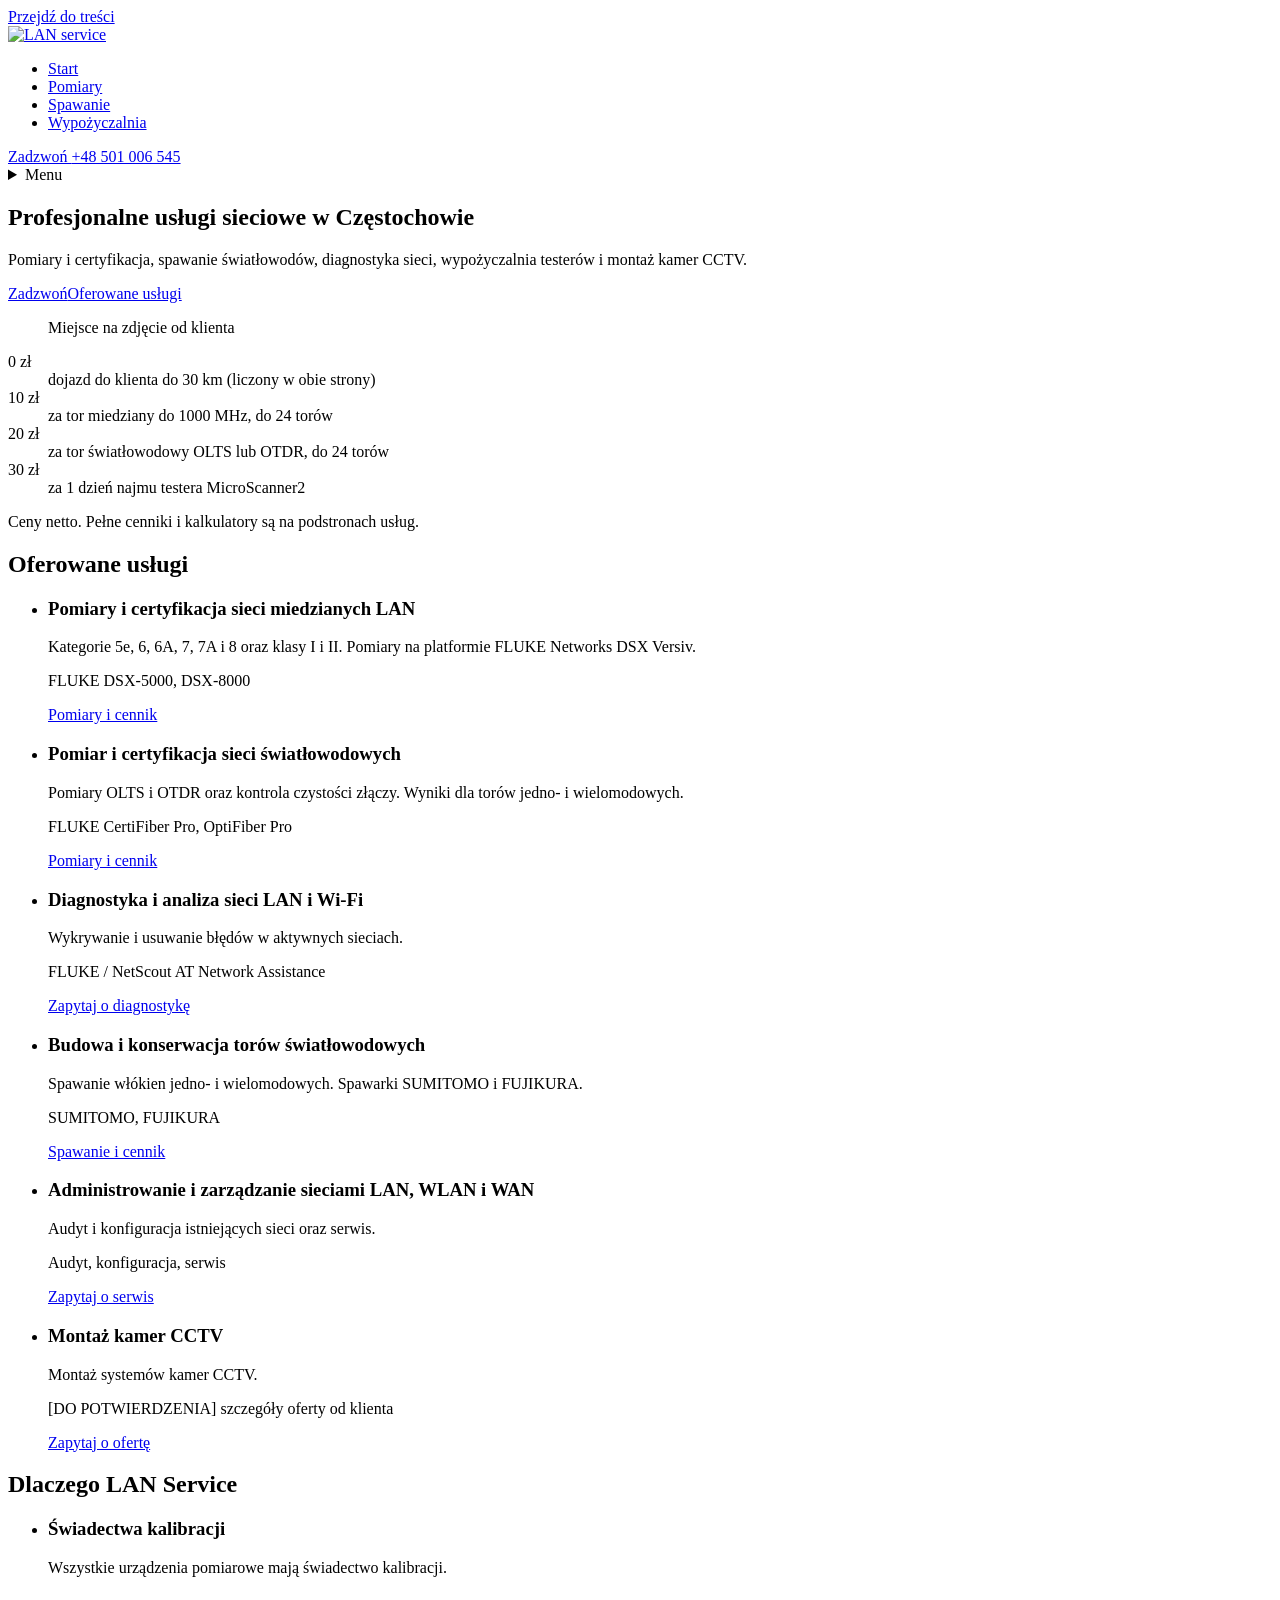
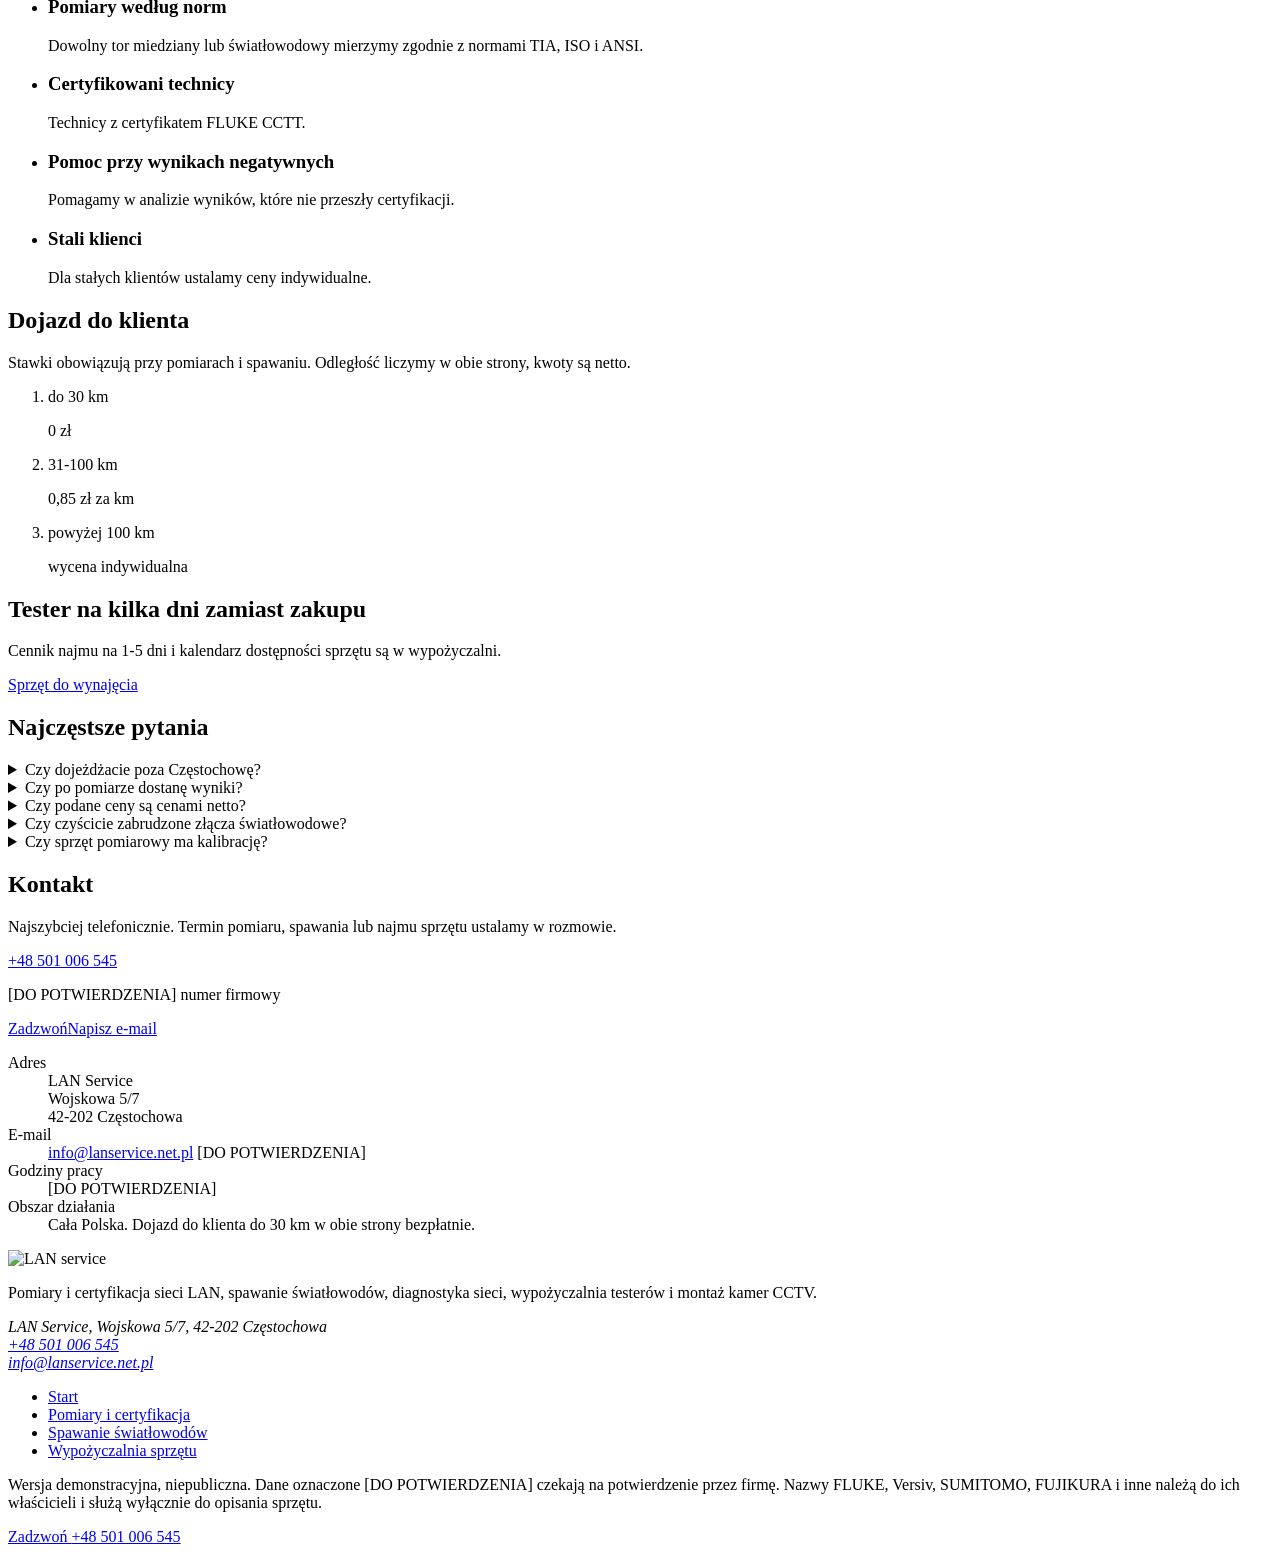
==== commit 6d1ea8eb: "Demo: lan-service-czestochowa" ====
--- a/lan-service-czestochowa/index.html
+++ b/lan-service-czestochowa/index.html
@@ -1 +1 @@
-<!DOCTYPE html><html lang="pl"><head><meta charset="utf-8"><meta name="viewport" content="width=device-width, initial-scale=1"><meta name="robots" content="noindex, nofollow"><title>Usługi sieciowe Częstochowa | LAN Service</title><meta name="description" content="Pomiary i certyfikacja sieci LAN, spawanie światłowodów, diagnostyka, wypożyczalnia testerów i montaż kamer CCTV. Częstochowa i cała Polska."><meta name="theme-color" content="#ffffff"><link rel="icon" type="image/svg+xml" href="/demos/lan-service-czestochowa/favicon.svg"><meta property="og:type" content="website"><meta property="og:locale" content="pl_PL"><meta property="og:site_name" content="LAN Service"><meta property="og:title" content="Usługi sieciowe Częstochowa | LAN Service"><meta property="og:description" content="Pomiary i certyfikacja sieci LAN, spawanie światłowodów, diagnostyka, wypożyczalnia testerów i montaż kamer CCTV. Częstochowa i cała Polska."><meta property="og:image" content="https://bdepta.github.io/demos/lan-service-czestochowa/og.png"><meta property="og:image:width" content="1200"><meta property="og:image:height" content="630"><meta property="og:image:alt" content="Logo LAN service"><meta name="twitter:card" content="summary_large_image"><script type="application/ld+json">{"@context":"https://schema.org","@type":"ProfessionalService","name":"LAN Service","url":"https://bdepta.github.io/demos/lan-service-czestochowa/","logo":"https://bdepta.github.io/demos/lan-service-czestochowa/logo-lan-service.png","image":"https://bdepta.github.io/demos/lan-service-czestochowa/og.png","telephone":"+48 501 006 545","email":"info@lanservice.net.pl","address":{"@type":"PostalAddress","streetAddress":"Wojskowa 5/7","postalCode":"42-202","addressLocality":"Częstochowa","addressRegion":"śląskie","addressCountry":"PL"},"areaServed":{"@type":"Country","name":"Polska"},"makesOffer":[{"@type":"Offer","itemOffered":{"@type":"Service","name":"Pomiary i certyfikacja sieci miedzianych LAN"}},{"@type":"Offer","itemOffered":{"@type":"Service","name":"Pomiary i certyfikacja sieci światłowodowych"}},{"@type":"Offer","itemOffered":{"@type":"Service","name":"Diagnostyka i analiza sieci LAN i Wi-Fi"}},{"@type":"Offer","itemOffered":{"@type":"Service","name":"Spawanie światłowodów"}},{"@type":"Offer","itemOffered":{"@type":"Service","name":"Wypożyczalnia sprzętu pomiarowego"}},{"@type":"Offer","itemOffered":{"@type":"Service","name":"Montaż kamer CCTV"}}]}</script><script type="application/ld+json">{"@context":"https://schema.org","@type":"FAQPage","mainEntity":[{"@type":"Question","name":"Czy dojeżdżacie poza Częstochowę?","acceptedAnswer":{"@type":"Answer","text":"Tak. Pomiary i spawanie wykonujemy na terenie całej Polski. Dojazd w obie strony do 30 km jest bezpłatny. Od 31 do 100 km doliczamy 0,85 zł za kilometr, a powyżej 100 km wyceniamy dojazd indywidualnie."}},{"@type":"Question","name":"Czy po pomiarze dostanę wyniki?","acceptedAnswer":{"@type":"Answer","text":"Tak. Wyniki przekazujemy papierowo i elektronicznie, razem z plikami źródłowymi. Pomagamy też w analizie wyników negatywnych."}},{"@type":"Question","name":"Czy podane ceny są cenami netto?","acceptedAnswer":{"@type":"Answer","text":"Tak. Wszystkie ceny na stronie to kwoty netto. Dla stałych klientów ustalamy ceny indywidualne."}},{"@type":"Question","name":"Czy czyścicie zabrudzone złącza światłowodowe?","acceptedAnswer":{"@type":"Answer","text":"Nie. Usługa kontroli czystości obejmuje ocenę złączy, ale nie czyszczenie zabrudzonych złączy."}},{"@type":"Question","name":"Czy sprzęt pomiarowy ma kalibrację?","acceptedAnswer":{"@type":"Answer","text":"Tak. Wszystkie urządzenia pomiarowe mają świadectwo kalibracji."}}]}</script><link rel="stylesheet" href="/demos/lan-service-czestochowa/_astro/estimate.EzUSgKzh.css"></head><body class="bg-ink pb-24 lg:pb-0"><a href="#tresc" class="sr-only focus:not-sr-only focus:fixed focus:left-2 focus:top-2 focus:z-50 focus:bg-ink focus:px-4 focus:py-3 focus:text-white">Przejdź do treści</a><header class="on-dark bg-ink pt-3 md:pt-5"><div class="wrap"><div class="flex items-center justify-between gap-4 rounded-full bg-paper py-2 pl-4 pr-2 text-ink md:pl-6"><a href="/demos/lan-service-czestochowa/" class="block shrink-0" aria-label="LAN service, strona główna"><img src="/demos/lan-service-czestochowa/logo-lan-service.webp" width="744" height="82" alt="LAN service" class="h-7 w-auto lg:h-8 xl:h-9" fetchpriority="high"></a><nav aria-label="Główne" class="hidden lg:block"><ul class="flex gap-1 text-[.9375rem] font-semibold"><li><a href="/demos/lan-service-czestochowa/" aria-current="page" class="inline-flex min-h-11 items-center whitespace-nowrap rounded-full px-4 hover:bg-mist bg-ink text-white hover:bg-ink">Start</a></li><li><a href="/demos/lan-service-czestochowa/pomiary-i-certyfikacja-sieci-lan/" class="inline-flex min-h-11 items-center whitespace-nowrap rounded-full px-4 hover:bg-mist ">Pomiary</a></li><li><a href="/demos/lan-service-czestochowa/spawanie-swiatlowodow/" class="inline-flex min-h-11 items-center whitespace-nowrap rounded-full px-4 hover:bg-mist ">Spawanie</a></li><li><a href="/demos/lan-service-czestochowa/wypozyczenia-urzadzen-do-pomiaru-sieci/" class="inline-flex min-h-11 items-center whitespace-nowrap rounded-full px-4 hover:bg-mist ">Wypożyczalnia</a></li></ul></nav><a href="tel:+48501006545" class="btn !bg-red !text-white !border-red hover:!bg-red-dark hidden lg:inline-flex">Zadzwoń <span class="mono tnum hidden font-medium xl:inline">+48 501 006 545</span></a></div><nav aria-label="Główne (telefon)" class="mt-3 lg:hidden"><ul class="flex flex-wrap gap-2 text-[.9375rem] font-semibold"><li><a href="/demos/lan-service-czestochowa/" aria-current="page" class="inline-flex min-h-11 items-center rounded-full border border-white/40 px-4 bg-white text-ink">Start</a></li><li><a href="/demos/lan-service-czestochowa/pomiary-i-certyfikacja-sieci-lan/" class="inline-flex min-h-11 items-center rounded-full border border-white/40 px-4 text-white">Pomiary</a></li><li><a href="/demos/lan-service-czestochowa/spawanie-swiatlowodow/" class="inline-flex min-h-11 items-center rounded-full border border-white/40 px-4 text-white">Spawanie</a></li><li><a href="/demos/lan-service-czestochowa/wypozyczenia-urzadzen-do-pomiaru-sieci/" class="inline-flex min-h-11 items-center rounded-full border border-white/40 px-4 text-white">Wypożyczalnia</a></li></ul></nav></div></header><main id="tresc"><section class="on-dark bg-ink pb-14 pt-10 text-white md:pb-20 md:pt-16"><div class="wrap grid items-center gap-10 lg:grid-cols-[1.15fr_.85fr] lg:gap-14"><div><h1 class="text-5xl md:text-7xl">Profesjonalne usługi sieciowe <span class="text-red-logo">w Częstochowie</span></h1><p class="mt-6 max-w-xl text-lg text-white/85 md:text-xl">Pomiary i certyfikacja, spawanie światłowodów, diagnostyka sieci, wypożyczalnia testerów i montaż kamer CCTV. Cała Polska.</p><div class="mt-8 flex flex-wrap gap-3"><a class="btn btn-red" href="tel:+48501006545">Zadzwoń</a><a class="btn btn-line" href="#uslugi">Zobacz usługi</a></div></div><figure class="m-0 " data-demo-placeholder><div class="relative flex aspect-[4/3] w-full items-end overflow-hidden rounded-3xl bg-coal p-5 ring-1 ring-white/15" style="background-image: repeating-linear-gradient(135deg, rgb(255 255 255 / .04) 0 14px, transparent 14px 28px);"><span class="absolute right-0 top-0 h-16 w-16 rounded-bl-3xl bg-red-logo" aria-hidden="true"></span><figcaption class="rounded-full bg-paper px-4 py-2 text-sm font-semibold text-ink">Miejsce na zdjęcie od klienta</figcaption></div></figure></div></section><section aria-label="Najważniejsze fakty" class="bg-red-logo text-ink"><ul class="wrap flex flex-wrap gap-x-8 gap-y-2 py-4 text-base font-semibold md:justify-between md:text-lg"><li>Cała Polska</li><li>Dojazd do klienta do 30 km gratis</li><li>Wyniki papierowo i elektronicznie</li><li>Ceny netto</li></ul></section><section id="uslugi" aria-labelledby="uslugi-h" class="bg-paper py-16 md:py-24"><div class="wrap"><h2 id="uslugi-h" class="text-4xl md:text-6xl">Oferowane usługi</h2><ul class="mt-10 grid gap-4 lg:grid-cols-6"><li class="card flex flex-col justify-between gap-8 p-6 md:p-8 on-dark lg:col-span-4 bg-ink text-white"><div><h3 class="text-2xl md:text-3xl">Pomiary i certyfikacja sieci miedzianych LAN</h3><p class="mt-3 max-w-prose text-white/85">Kategorie 5e, 6, 6A, 7, 7A i 8 oraz klasy I i II. Pomiary na platformie FLUKE Networks DSX Versiv.</p><p class="mono mt-4 text-sm font-medium">FLUKE DSX-5000, DSX-8000</p></div><a class="btn self-start btn-red" href="/demos/lan-service-czestochowa/pomiary-i-certyfikacja-sieci-lan/">Pomiary i cennik</a></li><li class="card flex flex-col justify-between gap-8 p-6 md:p-8 lg:col-span-2 bg-mist"><div><h3 class="text-2xl md:text-3xl">Pomiar i certyfikacja sieci światłowodowych</h3><p class="mt-3 max-w-prose text-muted">Pomiary OLTS i OTDR oraz kontrola czystości złączy. Wyniki dla torów jedno- i wielomodowych.</p><p class="mono mt-4 text-sm font-medium">FLUKE CertiFiber Pro, OptiFiber Pro</p></div><a class="btn self-start btn-line" href="/demos/lan-service-czestochowa/pomiary-i-certyfikacja-sieci-lan/">Pomiary i cennik</a></li><li class="card flex flex-col justify-between gap-8 p-6 md:p-8 lg:col-span-2 bg-mist"><div><h3 class="text-2xl md:text-3xl">Diagnostyka i analiza sieci LAN i Wi-Fi</h3><p class="mt-3 max-w-prose text-muted">Wykrywanie i usuwanie błędów w aktywnych sieciach.</p><p class="mono mt-4 text-sm font-medium">FLUKE / NetScout AT Network Assistance</p></div><a class="btn self-start btn-line" href="#kontakt">Zapytaj o diagnostykę</a></li><li class="card flex flex-col justify-between gap-8 p-6 md:p-8 lg:col-span-4 bg-red-logo text-ink"><div><h3 class="text-2xl md:text-3xl">Budowa i konserwacja torów światłowodowych</h3><p class="mt-3 max-w-prose text-ink">Spawanie włókien jedno- i wielomodowych. Spawarki SUMITOMO i FUJIKURA.</p><p class="mono mt-4 text-sm font-medium">SUMITOMO, FUJIKURA</p></div><a class="btn self-start btn-line !border-ink" href="/demos/lan-service-czestochowa/spawanie-swiatlowodow/">Spawanie i cennik</a></li><li class="card flex flex-col justify-between gap-8 p-6 md:p-8 lg:col-span-3 bg-mist"><div><h3 class="text-2xl md:text-3xl">Administrowanie i zarządzanie sieciami LAN, WLAN i WAN</h3><p class="mt-3 max-w-prose text-muted">Audyt i konfiguracja istniejących sieci oraz serwis.</p><p class="mono mt-4 text-sm font-medium">Audyt, konfiguracja, serwis</p></div><a class="btn self-start btn-line" href="#kontakt">Zapytaj o serwis</a></li><li class="card flex flex-col justify-between gap-8 p-6 md:p-8 lg:col-span-3 border-2 border-dashed border-ink bg-paper"><div><h3 class="text-2xl md:text-3xl">Montaż kamer CCTV</h3><p class="mt-3 max-w-prose text-muted">Montaż systemów kamer CCTV.</p><p class="mono mt-4 text-sm font-medium">[DO POTWIERDZENIA] szczegóły oferty od klienta</p></div><a class="btn self-start btn-line" href="#kontakt">Zapytaj o ofertę</a></li></ul></div></section><section aria-labelledby="why-h" class="on-dark bg-ink py-16 text-white md:py-24"><div class="wrap"><h2 id="why-h" class="text-4xl md:text-6xl">Dlaczego LAN Service</h2><dl class="mt-10 border-t border-white/20"><div class="grid gap-2 border-b border-white/20 py-6 md:grid-cols-[1fr_1.2fr] md:gap-10 md:py-8"><dt class="text-2xl font-semibold md:text-3xl">Świadectwa kalibracji</dt><dd class="text-lg text-white/80">Wszystkie urządzenia pomiarowe mają świadectwo kalibracji.</dd></div><div class="grid gap-2 border-b border-white/20 py-6 md:grid-cols-[1fr_1.2fr] md:gap-10 md:py-8"><dt class="text-2xl font-semibold md:text-3xl">Pomiary wg norm</dt><dd class="text-lg text-white/80">Pomiary dowolnego toru miedzianego lub światłowodowego zgodnie z normami TIA, ISO i ANSI.</dd></div><div class="grid gap-2 border-b border-white/20 py-6 md:grid-cols-[1fr_1.2fr] md:gap-10 md:py-8"><dt class="text-2xl font-semibold md:text-3xl">Certyfikowani technicy</dt><dd class="text-lg text-white/80">Technicy z certyfikatem FLUKE CCTT.</dd></div><div class="grid gap-2 border-b border-white/20 py-6 md:grid-cols-[1fr_1.2fr] md:gap-10 md:py-8"><dt class="text-2xl font-semibold md:text-3xl">Pomoc przy wynikach negatywnych</dt><dd class="text-lg text-white/80">Pomagamy w analizie wyników, które nie przeszły certyfikacji.</dd></div><div class="grid gap-2 border-b border-white/20 py-6 md:grid-cols-[1fr_1.2fr] md:gap-10 md:py-8"><dt class="text-2xl font-semibold md:text-3xl">Stali klienci</dt><dd class="text-lg text-white/80">Dla stałych klientów ustalamy ceny indywidualne.</dd></div></dl></div></section><section aria-labelledby="najem-h" class="bg-paper py-16 md:py-24"><div class="wrap"><div class="on-dark card flex flex-col gap-6 bg-ink p-8 text-white md:flex-row md:items-center md:justify-between md:p-12"><div class="max-w-2xl"><h2 id="najem-h" class="text-3xl md:text-5xl">Tester na kilka dni zamiast zakupu</h2><p class="mt-4 text-lg text-white/85">MicroScanner2 MS-100 wypożyczymy od 30 zł netto za 1 dzień. Cennik urządzeń i kalendarz dostępności są w wypożyczalni.</p></div><a class="btn btn-red shrink-0" href="/demos/lan-service-czestochowa/wypozyczenia-urzadzen-do-pomiaru-sieci/">Zobacz sprzęt</a></div></div></section><section aria-labelledby="dojazd-h" class="bg-red py-16 text-white md:py-24"><div class="wrap"><h2 id="dojazd-h" class="text-4xl md:text-6xl">Dojazd do klienta</h2><p class="mt-6 max-w-prose text-lg">Stawki obowiązują przy pomiarach i spawaniu. Odległość liczona w obie strony, kwoty netto.</p><ul class="mt-10 grid gap-4 lg:grid-cols-3"><li class="card bg-paper p-6 text-ink md:p-8"><p class="mono text-3xl font-medium lg:text-3xl xl:text-4xl">0 zł</p><p class="mt-2">do 30 km w obie strony: bezpłatnie</p></li><li class="card bg-paper p-6 text-ink md:p-8"><p class="mono text-3xl font-medium lg:text-3xl xl:text-4xl">0,85 zł/km</p><p class="mt-2">31-100 km: 0,85 zł za km</p></li><li class="card bg-ink p-6 text-white md:p-8"><p class="mono text-3xl font-medium lg:text-3xl xl:text-4xl">Indywidualnie</p><p class="mt-2">powyżej 100 km: wycena indywidualna</p></li></ul></div></section><section aria-labelledby="faq-h" class="bg-paper py-16 md:py-24"><div class="wrap max-w-3xl"><h2 id="faq-h" class="text-4xl md:text-5xl">Najczęstsze pytania</h2><div class="mt-8 grid gap-3"><details class="faq"><summary>Czy dojeżdżacie poza Częstochowę?</summary><p>Tak. Pomiary i spawanie wykonujemy na terenie całej Polski. Dojazd w obie strony do 30 km jest bezpłatny. Od 31 do 100 km doliczamy 0,85 zł za kilometr, a powyżej 100 km wyceniamy dojazd indywidualnie.</p></details><details class="faq"><summary>Czy po pomiarze dostanę wyniki?</summary><p>Tak. Wyniki przekazujemy papierowo i elektronicznie, razem z plikami źródłowymi. Pomagamy też w analizie wyników negatywnych.</p></details><details class="faq"><summary>Czy podane ceny są cenami netto?</summary><p>Tak. Wszystkie ceny na stronie to kwoty netto. Dla stałych klientów ustalamy ceny indywidualne.</p></details><details class="faq"><summary>Czy czyścicie zabrudzone złącza światłowodowe?</summary><p>Nie. Usługa kontroli czystości obejmuje ocenę złączy, ale nie czyszczenie zabrudzonych złączy.</p></details><details class="faq"><summary>Czy sprzęt pomiarowy ma kalibrację?</summary><p>Tak. Wszystkie urządzenia pomiarowe mają świadectwo kalibracji.</p></details></div></div></section><section id="kontakt" aria-labelledby="kontakt-h" class="on-dark bg-ink py-16 text-white md:py-24"><div class="wrap grid gap-10 lg:grid-cols-[1.1fr_1fr] lg:gap-16"><div><h2 id="kontakt-h" class="text-4xl md:text-6xl">Kontakt</h2><p class="mt-5 max-w-md text-lg text-white/85">Najszybciej telefonicznie. Termin pomiaru, spawania lub najmu sprzętu ustalamy w rozmowie.</p><a class="mono tnum mt-8 block text-3xl font-medium text-red-logo underline-offset-8 hover:underline md:text-5xl" href="tel:+48501006545">+48 501 006 545</a><p class="mt-2 text-sm text-white/75">[DO POTWIERDZENIA] numer firmowy</p><div class="mt-8 flex flex-wrap gap-3"><a class="btn btn-red" href="tel:+48501006545">Zadzwoń</a><a class="btn btn-line" href="mailto:info@lanservice.net.pl">Napisz e-mail</a></div></div><dl class="card grid gap-6 bg-coal p-6 md:p-8"><div><dt class="text-sm font-semibold text-white/75">Adres</dt><dd class="mt-1 text-lg">LAN Service<br>Wojskowa 5/7<br>42-202 Częstochowa</dd></div><div><dt class="text-sm font-semibold text-white/75">E-mail</dt><dd class="mt-1 text-lg"><a class="underline underline-offset-4" href="mailto:info@lanservice.net.pl">info@lanservice.net.pl</a> <span class="text-sm text-white/75">[DO POTWIERDZENIA]</span></dd></div><div><dt class="text-sm font-semibold text-white/75">Godziny pracy</dt><dd class="mt-1 text-lg">[DO POTWIERDZENIA]</dd></div><div><dt class="text-sm font-semibold text-white/75">Obszar działania</dt><dd class="mt-1 text-lg">Cała Polska. Dojazd do klienta do 30 km w obie strony bezpłatnie.</dd></div></dl></div></section></main><footer class="on-dark border-t border-white/15 bg-ink text-white"><div class="wrap grid gap-10 py-12 md:grid-cols-[1.3fr_1fr]"><div><span class="inline-block rounded-xl bg-paper p-2"><img src="/demos/lan-service-czestochowa/logo-lan-service.webp" width="744" height="82" alt="LAN service" class="h-7 w-auto" loading="lazy"></span><p class="mt-4 max-w-md text-sm text-white/80">Pomiary i certyfikacja sieci LAN, spawanie światłowodów, diagnostyka sieci, wypożyczalnia testerów i montaż kamer CCTV.</p><address class="mt-4 not-italic text-sm leading-7 text-white/90">LAN Service, Wojskowa 5/7, 42-202 Częstochowa<br><a class="underline underline-offset-4" href="tel:+48501006545">+48 501 006 545</a><br><a class="underline underline-offset-4" href="mailto:info@lanservice.net.pl">info@lanservice.net.pl</a></address></div><nav aria-label="Podstrony"><ul class="flex flex-wrap gap-2 md:justify-end"><li><a class="inline-flex min-h-11 items-center rounded-full border border-white/40 px-4 text-sm font-semibold hover:bg-white hover:text-ink" href="/demos/lan-service-czestochowa/">Start</a></li><li><a class="inline-flex min-h-11 items-center rounded-full border border-white/40 px-4 text-sm font-semibold hover:bg-white hover:text-ink" href="/demos/lan-service-czestochowa/pomiary-i-certyfikacja-sieci-lan/">Pomiary i certyfikacja</a></li><li><a class="inline-flex min-h-11 items-center rounded-full border border-white/40 px-4 text-sm font-semibold hover:bg-white hover:text-ink" href="/demos/lan-service-czestochowa/spawanie-swiatlowodow/">Spawanie światłowodów</a></li><li><a class="inline-flex min-h-11 items-center rounded-full border border-white/40 px-4 text-sm font-semibold hover:bg-white hover:text-ink" href="/demos/lan-service-czestochowa/wypozyczenia-urzadzen-do-pomiaru-sieci/">Wypożyczalnia sprzętu</a></li></ul></nav></div><div class="border-t border-white/15"><p class="wrap py-5 text-xs leading-5 text-white/75">Wersja demonstracyjna, niepubliczna. Dane oznaczone [DO POTWIERDZENIA] czekają na potwierdzenie przez firmę. Nazwy FLUKE, Versiv, SUMITOMO, FUJIKURA i inne należą do ich właścicieli i służą wyłącznie do opisania sprzętu.</p></div></footer><div class="fixed inset-x-0 bottom-0 z-40 bg-ink/95 p-3 lg:hidden"><a href="tel:+48501006545" class="btn on-dark !bg-red-logo !text-ink !border-red-logo w-full">Zadzwoń <span class="mono tnum font-medium">+48 501 006 545</span></a></div></body></html>+<!DOCTYPE html><html lang="pl"><head><meta charset="utf-8"><meta name="viewport" content="width=device-width, initial-scale=1"><meta name="robots" content="noindex, nofollow"><title>Usługi sieciowe Częstochowa | LAN Service</title><meta name="description" content="Pomiary i certyfikacja sieci LAN, spawanie światłowodów, diagnostyka, wypożyczalnia testerów i montaż kamer CCTV. Częstochowa i cała Polska."><meta name="theme-color" content="#fbfcfd"><link rel="icon" type="image/svg+xml" href="/demos/lan-service-czestochowa/favicon.svg"><meta property="og:type" content="website"><meta property="og:locale" content="pl_PL"><meta property="og:site_name" content="LAN Service"><meta property="og:title" content="Usługi sieciowe Częstochowa | LAN Service"><meta property="og:description" content="Pomiary i certyfikacja sieci LAN, spawanie światłowodów, diagnostyka, wypożyczalnia testerów i montaż kamer CCTV. Częstochowa i cała Polska."><meta property="og:image" content="https://bdepta.github.io/demos/lan-service-czestochowa/og.png"><meta property="og:image:width" content="1200"><meta property="og:image:height" content="630"><meta property="og:image:alt" content="Logo LAN service"><meta name="twitter:card" content="summary_large_image"><script type="application/ld+json">{"@context":"https://schema.org","@type":"ProfessionalService","name":"LAN Service","url":"https://bdepta.github.io/demos/lan-service-czestochowa/","logo":"https://bdepta.github.io/demos/lan-service-czestochowa/logo-lan-service.png","image":"https://bdepta.github.io/demos/lan-service-czestochowa/og.png","telephone":"+48 501 006 545","email":"info@lanservice.net.pl","address":{"@type":"PostalAddress","streetAddress":"Wojskowa 5/7","postalCode":"42-202","addressLocality":"Częstochowa","addressRegion":"śląskie","addressCountry":"PL"},"areaServed":{"@type":"Country","name":"Polska"},"makesOffer":[{"@type":"Offer","itemOffered":{"@type":"Service","name":"Pomiary i certyfikacja sieci miedzianych LAN"}},{"@type":"Offer","itemOffered":{"@type":"Service","name":"Pomiary i certyfikacja sieci światłowodowych"}},{"@type":"Offer","itemOffered":{"@type":"Service","name":"Diagnostyka i analiza sieci LAN i Wi-Fi"}},{"@type":"Offer","itemOffered":{"@type":"Service","name":"Spawanie światłowodów"}},{"@type":"Offer","itemOffered":{"@type":"Service","name":"Wypożyczalnia sprzętu pomiarowego"}},{"@type":"Offer","itemOffered":{"@type":"Service","name":"Montaż kamer CCTV"}}]}</script><script type="application/ld+json">{"@context":"https://schema.org","@type":"FAQPage","mainEntity":[{"@type":"Question","name":"Czy dojeżdżacie poza Częstochowę?","acceptedAnswer":{"@type":"Answer","text":"Tak. Pomiary i spawanie wykonujemy na terenie całej Polski. Dojazd w obie strony do 30 km jest bezpłatny. Od 31 do 100 km doliczamy 0,85 zł za kilometr, a powyżej 100 km wyceniamy dojazd indywidualnie."}},{"@type":"Question","name":"Czy po pomiarze dostanę wyniki?","acceptedAnswer":{"@type":"Answer","text":"Tak. Wyniki przekazujemy papierowo i elektronicznie, razem z plikami źródłowymi. Pomagamy też w analizie wyników negatywnych."}},{"@type":"Question","name":"Czy podane ceny są cenami netto?","acceptedAnswer":{"@type":"Answer","text":"Tak. Wszystkie ceny na stronie to kwoty netto. Dla stałych klientów ustalamy ceny indywidualne."}},{"@type":"Question","name":"Czy czyścicie zabrudzone złącza światłowodowe?","acceptedAnswer":{"@type":"Answer","text":"Nie. Usługa kontroli czystości obejmuje ocenę złączy, ale nie czyszczenie zabrudzonych złączy."}},{"@type":"Question","name":"Czy sprzęt pomiarowy ma kalibrację?","acceptedAnswer":{"@type":"Answer","text":"Tak. Wszystkie urządzenia pomiarowe mają świadectwo kalibracji."}}]}</script><link rel="stylesheet" href="/demos/lan-service-czestochowa/_astro/estimate.ugQ1e_YX.css"></head><body class="pb-24 lg:pb-0"><a href="#tresc" class="sr-only focus:not-sr-only focus:fixed focus:left-2 focus:top-2 focus:z-50 focus:bg-ink focus:px-4 focus:py-3 focus:text-surface">Przejdź do treści</a><header class="border-b border-line bg-surface"><div class="wrap flex h-16 items-center justify-between gap-4 lg:h-[4.5rem]"><a href="/demos/lan-service-czestochowa/" class="block shrink-0" aria-label="LAN service, strona główna"><img src="/demos/lan-service-czestochowa/logo-lan-service.webp" width="744" height="82" alt="LAN service" class="h-6 w-auto sm:h-7 md:h-8" fetchpriority="high"></a><nav aria-label="Główne" class="hidden lg:block"><ul class="flex items-center gap-1 text-[.9375rem] font-semibold"><li><a href="/demos/lan-service-czestochowa/" aria-current="page" class="inline-flex min-h-11 items-center whitespace-nowrap border-b-2 px-3 hover:border-ink border-accent">Start</a></li><li><a href="/demos/lan-service-czestochowa/pomiary-i-certyfikacja-sieci-lan/" class="inline-flex min-h-11 items-center whitespace-nowrap border-b-2 px-3 hover:border-ink border-transparent">Pomiary</a></li><li><a href="/demos/lan-service-czestochowa/spawanie-swiatlowodow/" class="inline-flex min-h-11 items-center whitespace-nowrap border-b-2 px-3 hover:border-ink border-transparent">Spawanie</a></li><li><a href="/demos/lan-service-czestochowa/wypozyczenia-urzadzen-do-pomiaru-sieci/" class="inline-flex min-h-11 items-center whitespace-nowrap border-b-2 px-3 hover:border-ink border-transparent">Wypożyczalnia</a></li></ul></nav><a href="tel:+48501006545" class="btn btn-primary hidden lg:inline-flex">Zadzwoń <span class="mono tnum hidden font-medium xl:inline">+48 501 006 545</span></a><details class="relative lg:hidden"><summary class="btn btn-secondary cursor-pointer list-none [&amp;::-webkit-details-marker]:hidden">Menu</summary><nav aria-label="Główne (telefon)" class="panel absolute right-0 z-30 mt-2 w-60 p-2 shadow-lg"><ul><li><a href="/demos/lan-service-czestochowa/" aria-current="page" class="flex min-h-11 items-center rounded-md px-3 font-semibold bg-sunken">Start</a></li><li><a href="/demos/lan-service-czestochowa/pomiary-i-certyfikacja-sieci-lan/" class="flex min-h-11 items-center rounded-md px-3 font-semibold ">Pomiary i certyfikacja</a></li><li><a href="/demos/lan-service-czestochowa/spawanie-swiatlowodow/" class="flex min-h-11 items-center rounded-md px-3 font-semibold ">Spawanie światłowodów</a></li><li><a href="/demos/lan-service-czestochowa/wypozyczenia-urzadzen-do-pomiaru-sieci/" class="flex min-h-11 items-center rounded-md px-3 font-semibold ">Wypożyczalnia sprzętu</a></li></ul></nav></details></div></header><main id="tresc"><section class="py-10 md:py-16"><div class="wrap grid items-center gap-10 lg:grid-cols-[1.9fr_1fr] lg:gap-12"><div><h1 class="text-4xl sm:text-5xl lg:text-[2.75rem] xl:text-5xl">Profesjonalne usługi sieciowe w Częstochowie</h1><p class="rise rise-2 mt-6 max-w-xl text-lg text-muted md:text-xl">Pomiary i certyfikacja, spawanie światłowodów, diagnostyka sieci, wypożyczalnia testerów i montaż kamer CCTV.</p><div class="rise rise-3 mt-8 flex flex-wrap items-center gap-x-6 gap-y-4"><a class="btn btn-primary" href="tel:+48501006545">Zadzwoń</a><a class="textlink" href="#uslugi">Oferowane usługi</a></div></div><figure class="m-0 rise rise-2" data-demo-placeholder><div class="w-full rounded-md border border-line bg-sunken aspect-[4/3]" style="background-image: linear-gradient(160deg, rgb(255 255 255 / .55), rgb(255 255 255 / 0) 60%);"></div><figcaption class="mt-2 text-sm text-muted">Miejsce na zdjęcie od klienta</figcaption></figure></div></section><section aria-label="Przykładowe ceny netto" class="border-y border-line bg-surface"><div class="wrap py-8 md:py-10"><dl class="grid gap-6 sm:grid-cols-2 lg:grid-cols-4 lg:gap-0"><div class="lg:px-6 lg:pl-0"><dt class="mono tnum text-4xl font-medium md:text-5xl">0 zł</dt><dd class="mt-2 max-w-[16rem] text-sm text-muted">dojazd do klienta do 30 km (liczony w obie strony)</dd></div><div class="lg:px-6 lg:border-l lg:border-line"><dt class="mono tnum text-4xl font-medium md:text-5xl">10 zł</dt><dd class="mt-2 max-w-[16rem] text-sm text-muted">za tor miedziany do 1000 MHz, do 24 torów</dd></div><div class="lg:px-6 lg:border-l lg:border-line"><dt class="mono tnum text-4xl font-medium md:text-5xl">20 zł</dt><dd class="mt-2 max-w-[16rem] text-sm text-muted">za tor światłowodowy OLTS lub OTDR, do 24 torów</dd></div><div class="lg:px-6 lg:border-l lg:border-line"><dt class="mono tnum text-4xl font-medium md:text-5xl">30 zł</dt><dd class="mt-2 max-w-[16rem] text-sm text-muted">za 1 dzień najmu testera MicroScanner2</dd></div></dl><p class="mt-6 text-sm text-muted">Ceny netto. Pełne cenniki i kalkulatory są na podstronach usług.</p></div></section><section id="uslugi" aria-labelledby="uslugi-h" class="py-16 md:py-24"><div class="wrap"><h2 id="uslugi-h" class="text-3xl md:text-5xl">Oferowane usługi</h2><ul class="mt-12 grid gap-x-12 gap-y-12 md:grid-cols-2"><li class="border-t-2 border-ink pt-5"><h3 class="text-xl md:text-2xl">Pomiary i certyfikacja sieci miedzianych LAN</h3><p class="mt-3 max-w-prose text-muted">Kategorie 5e, 6, 6A, 7, 7A i 8 oraz klasy I i II. Pomiary na platformie FLUKE Networks DSX Versiv.</p><p class="mono mt-3 text-sm">FLUKE DSX-5000, DSX-8000</p><a class="textlink mt-4 inline-flex min-h-11 items-center" href="/demos/lan-service-czestochowa/pomiary-i-certyfikacja-sieci-lan/">Pomiary i cennik</a></li><li class="border-t-2 border-ink pt-5"><h3 class="text-xl md:text-2xl">Pomiar i certyfikacja sieci światłowodowych</h3><p class="mt-3 max-w-prose text-muted">Pomiary OLTS i OTDR oraz kontrola czystości złączy. Wyniki dla torów jedno- i wielomodowych.</p><p class="mono mt-3 text-sm">FLUKE CertiFiber Pro, OptiFiber Pro</p><a class="textlink mt-4 inline-flex min-h-11 items-center" href="/demos/lan-service-czestochowa/pomiary-i-certyfikacja-sieci-lan/">Pomiary i cennik</a></li><li class="border-t-2 border-ink pt-5"><h3 class="text-xl md:text-2xl">Diagnostyka i analiza sieci LAN i Wi-Fi</h3><p class="mt-3 max-w-prose text-muted">Wykrywanie i usuwanie błędów w aktywnych sieciach.</p><p class="mono mt-3 text-sm">FLUKE / NetScout AT Network Assistance</p><a class="textlink mt-4 inline-flex min-h-11 items-center" href="#kontakt">Zapytaj o diagnostykę</a></li><li class="border-t-2 border-ink pt-5"><h3 class="text-xl md:text-2xl">Budowa i konserwacja torów światłowodowych</h3><p class="mt-3 max-w-prose text-muted">Spawanie włókien jedno- i wielomodowych. Spawarki SUMITOMO i FUJIKURA.</p><p class="mono mt-3 text-sm">SUMITOMO, FUJIKURA</p><a class="textlink mt-4 inline-flex min-h-11 items-center" href="/demos/lan-service-czestochowa/spawanie-swiatlowodow/">Spawanie i cennik</a></li><li class="border-t-2 border-ink pt-5"><h3 class="text-xl md:text-2xl">Administrowanie i zarządzanie sieciami LAN, WLAN i WAN</h3><p class="mt-3 max-w-prose text-muted">Audyt i konfiguracja istniejących sieci oraz serwis.</p><p class="mono mt-3 text-sm">Audyt, konfiguracja, serwis</p><a class="textlink mt-4 inline-flex min-h-11 items-center" href="#kontakt">Zapytaj o serwis</a></li><li class="border-t-2 border-ink pt-5"><h3 class="text-xl md:text-2xl">Montaż kamer CCTV</h3><p class="mt-3 max-w-prose text-muted">Montaż systemów kamer CCTV.</p><p class="mono mt-3 text-sm">[DO POTWIERDZENIA] szczegóły oferty od klienta</p><a class="textlink mt-4 inline-flex min-h-11 items-center" href="#kontakt">Zapytaj o ofertę</a></li></ul></div></section><section aria-labelledby="why-h" class="border-y border-line bg-surface py-16 md:py-24"><div class="wrap"><h2 id="why-h" class="text-3xl md:text-5xl">Dlaczego LAN Service</h2><ul class="mt-10 grid gap-4 lg:grid-cols-6"><li class="rounded-md border border-line p-6 lg:col-span-3 bg-sunken"><h3 class="text-xl">Świadectwa kalibracji</h3><p class="mt-2 text-muted">Wszystkie urządzenia pomiarowe mają świadectwo kalibracji.</p></li><li class="rounded-md border border-line p-6 lg:col-span-3 bg-paper"><h3 class="text-xl">Pomiary według norm</h3><p class="mt-2 text-muted">Dowolny tor miedziany lub światłowodowy mierzymy zgodnie z normami TIA, ISO i ANSI.</p></li><li class="rounded-md border border-line p-6 lg:col-span-2 bg-paper"><h3 class="text-xl">Certyfikowani technicy</h3><p class="mt-2 text-muted">Technicy z certyfikatem FLUKE CCTT.</p></li><li class="rounded-md border border-line p-6 lg:col-span-2 bg-paper"><h3 class="text-xl">Pomoc przy wynikach negatywnych</h3><p class="mt-2 text-muted">Pomagamy w analizie wyników, które nie przeszły certyfikacji.</p></li><li class="rounded-md border border-line p-6 lg:col-span-2 bg-paper"><h3 class="text-xl">Stali klienci</h3><p class="mt-2 text-muted">Dla stałych klientów ustalamy ceny indywidualne.</p></li></ul></div></section><section aria-labelledby="dojazd-h" class="py-16 md:py-24"><div class="wrap"><h2 id="dojazd-h" class="text-3xl md:text-5xl">Dojazd do klienta</h2><p class="mt-4 max-w-prose text-lg text-muted">Stawki obowiązują przy pomiarach i spawaniu. Odległość liczymy w obie strony, kwoty są netto.</p><ol class="mt-10 grid gap-6 sm:grid-cols-[30fr_70fr_45fr]"><li><div class="h-2 rounded-md bg-line-strong"></div><p class="mt-3 text-sm text-muted">do 30 km</p><p class="mono tnum mt-1 break-words text-2xl font-medium md:text-3xl">0 zł</p></li><li><div class="h-2 rounded-md bg-ink"></div><p class="mt-3 text-sm text-muted">31-100 km</p><p class="mono tnum mt-1 break-words text-2xl font-medium md:text-3xl">0,85 zł za km</p></li><li><div class="h-2 rounded-md bg-accent"></div><p class="mt-3 text-sm text-muted">powyżej 100 km</p><p class="mono tnum mt-1 break-words text-2xl font-medium md:text-3xl">wycena indywidualna</p></li></ol></div></section><section aria-labelledby="najem-h" class="pb-16 md:pb-24"><div class="wrap"><div class="panel flex flex-col gap-6 bg-sunken p-8 md:flex-row md:items-center md:justify-between md:p-12"><div class="max-w-2xl"><h2 id="najem-h" class="text-2xl md:text-4xl">Tester na kilka dni zamiast zakupu</h2><p class="mt-3 text-lg text-muted">Cennik najmu na 1-5 dni i kalendarz dostępności sprzętu są w wypożyczalni.</p></div><a class="btn btn-secondary shrink-0" href="/demos/lan-service-czestochowa/wypozyczenia-urzadzen-do-pomiaru-sieci/">Sprzęt do wynajęcia</a></div></div></section><section aria-labelledby="faq-h" class="py-16 md:py-24"><div class="wrap max-w-3xl"><h2 id="faq-h" class="text-3xl md:text-5xl">Najczęstsze pytania</h2><div class="mt-8"><details class="faq"><summary>Czy dojeżdżacie poza Częstochowę?</summary><p>Tak. Pomiary i spawanie wykonujemy na terenie całej Polski. Dojazd w obie strony do 30 km jest bezpłatny. Od 31 do 100 km doliczamy 0,85 zł za kilometr, a powyżej 100 km wyceniamy dojazd indywidualnie.</p></details><details class="faq"><summary>Czy po pomiarze dostanę wyniki?</summary><p>Tak. Wyniki przekazujemy papierowo i elektronicznie, razem z plikami źródłowymi. Pomagamy też w analizie wyników negatywnych.</p></details><details class="faq"><summary>Czy podane ceny są cenami netto?</summary><p>Tak. Wszystkie ceny na stronie to kwoty netto. Dla stałych klientów ustalamy ceny indywidualne.</p></details><details class="faq"><summary>Czy czyścicie zabrudzone złącza światłowodowe?</summary><p>Nie. Usługa kontroli czystości obejmuje ocenę złączy, ale nie czyszczenie zabrudzonych złączy.</p></details><details class="faq"><summary>Czy sprzęt pomiarowy ma kalibrację?</summary><p>Tak. Wszystkie urządzenia pomiarowe mają świadectwo kalibracji.</p></details></div></div></section><section id="kontakt" aria-labelledby="kontakt-h" class="border-t border-line bg-sunken py-16 md:py-24"><div class="wrap grid gap-10 lg:grid-cols-[1.2fr_1fr] lg:gap-16"><div><h2 id="kontakt-h" class="text-3xl md:text-5xl">Kontakt</h2><p class="mt-4 max-w-md text-lg text-muted">Najszybciej telefonicznie. Termin pomiaru, spawania lub najmu sprzętu ustalamy w rozmowie.</p><a class="mono tnum mt-8 inline-block text-3xl font-medium text-accent underline decoration-2 underline-offset-8 hover:text-accent-dark md:text-5xl" href="tel:+48501006545">+48 501 006 545</a><p class="mt-2 text-sm text-muted">[DO POTWIERDZENIA] numer firmowy</p><div class="mt-8 flex flex-wrap gap-3"><a class="btn btn-primary" href="tel:+48501006545">Zadzwoń</a><a class="btn btn-secondary" href="mailto:info@lanservice.net.pl">Napisz e-mail</a></div></div><dl class="panel grid content-start gap-6 p-6 md:p-8"><div><dt class="text-sm font-semibold text-muted">Adres</dt><dd class="mt-1 text-lg">LAN Service<br>Wojskowa 5/7<br>42-202 Częstochowa</dd></div><div><dt class="text-sm font-semibold text-muted">E-mail</dt><dd class="mt-1 text-lg"><a class="textlink" href="mailto:info@lanservice.net.pl">info@lanservice.net.pl</a> <span class="text-sm text-muted">[DO POTWIERDZENIA]</span></dd></div><div><dt class="text-sm font-semibold text-muted">Godziny pracy</dt><dd class="mt-1 text-lg">[DO POTWIERDZENIA]</dd></div><div><dt class="text-sm font-semibold text-muted">Obszar działania</dt><dd class="mt-1 text-lg">Cała Polska. Dojazd do klienta do 30 km w obie strony bezpłatnie.</dd></div></dl></div></section></main><footer class="border-t border-line bg-surface"><div class="wrap grid gap-10 py-12 md:grid-cols-[1.3fr_1fr]"><div><img src="/demos/lan-service-czestochowa/logo-lan-service.webp" width="744" height="82" alt="LAN service" class="h-7 w-auto" loading="lazy"><p class="mt-4 max-w-md text-sm text-muted">Pomiary i certyfikacja sieci LAN, spawanie światłowodów, diagnostyka sieci, wypożyczalnia testerów i montaż kamer CCTV.</p><address class="mt-4 not-italic text-sm leading-7">LAN Service, Wojskowa 5/7, 42-202 Częstochowa<br><a class="textlink" href="tel:+48501006545">+48 501 006 545</a><br><a class="textlink" href="mailto:info@lanservice.net.pl">info@lanservice.net.pl</a></address></div><nav aria-label="Podstrony"><ul class="grid gap-1 md:justify-items-end"><li><a class="inline-flex min-h-11 items-center text-sm font-semibold hover:underline" href="/demos/lan-service-czestochowa/">Start</a></li><li><a class="inline-flex min-h-11 items-center text-sm font-semibold hover:underline" href="/demos/lan-service-czestochowa/pomiary-i-certyfikacja-sieci-lan/">Pomiary i certyfikacja</a></li><li><a class="inline-flex min-h-11 items-center text-sm font-semibold hover:underline" href="/demos/lan-service-czestochowa/spawanie-swiatlowodow/">Spawanie światłowodów</a></li><li><a class="inline-flex min-h-11 items-center text-sm font-semibold hover:underline" href="/demos/lan-service-czestochowa/wypozyczenia-urzadzen-do-pomiaru-sieci/">Wypożyczalnia sprzętu</a></li></ul></nav></div><div class="border-t border-line"><p class="wrap py-5 text-xs leading-5 text-muted">Wersja demonstracyjna, niepubliczna. Dane oznaczone [DO POTWIERDZENIA] czekają na potwierdzenie przez firmę. Nazwy FLUKE, Versiv, SUMITOMO, FUJIKURA i inne należą do ich właścicieli i służą wyłącznie do opisania sprzętu.</p></div></footer><div class="fixed inset-x-0 bottom-0 z-40 border-t border-line bg-surface p-3 lg:hidden"><a href="tel:+48501006545" class="btn btn-primary w-full">Zadzwoń <span class="mono tnum font-medium">+48 501 006 545</span></a></div></body></html>
